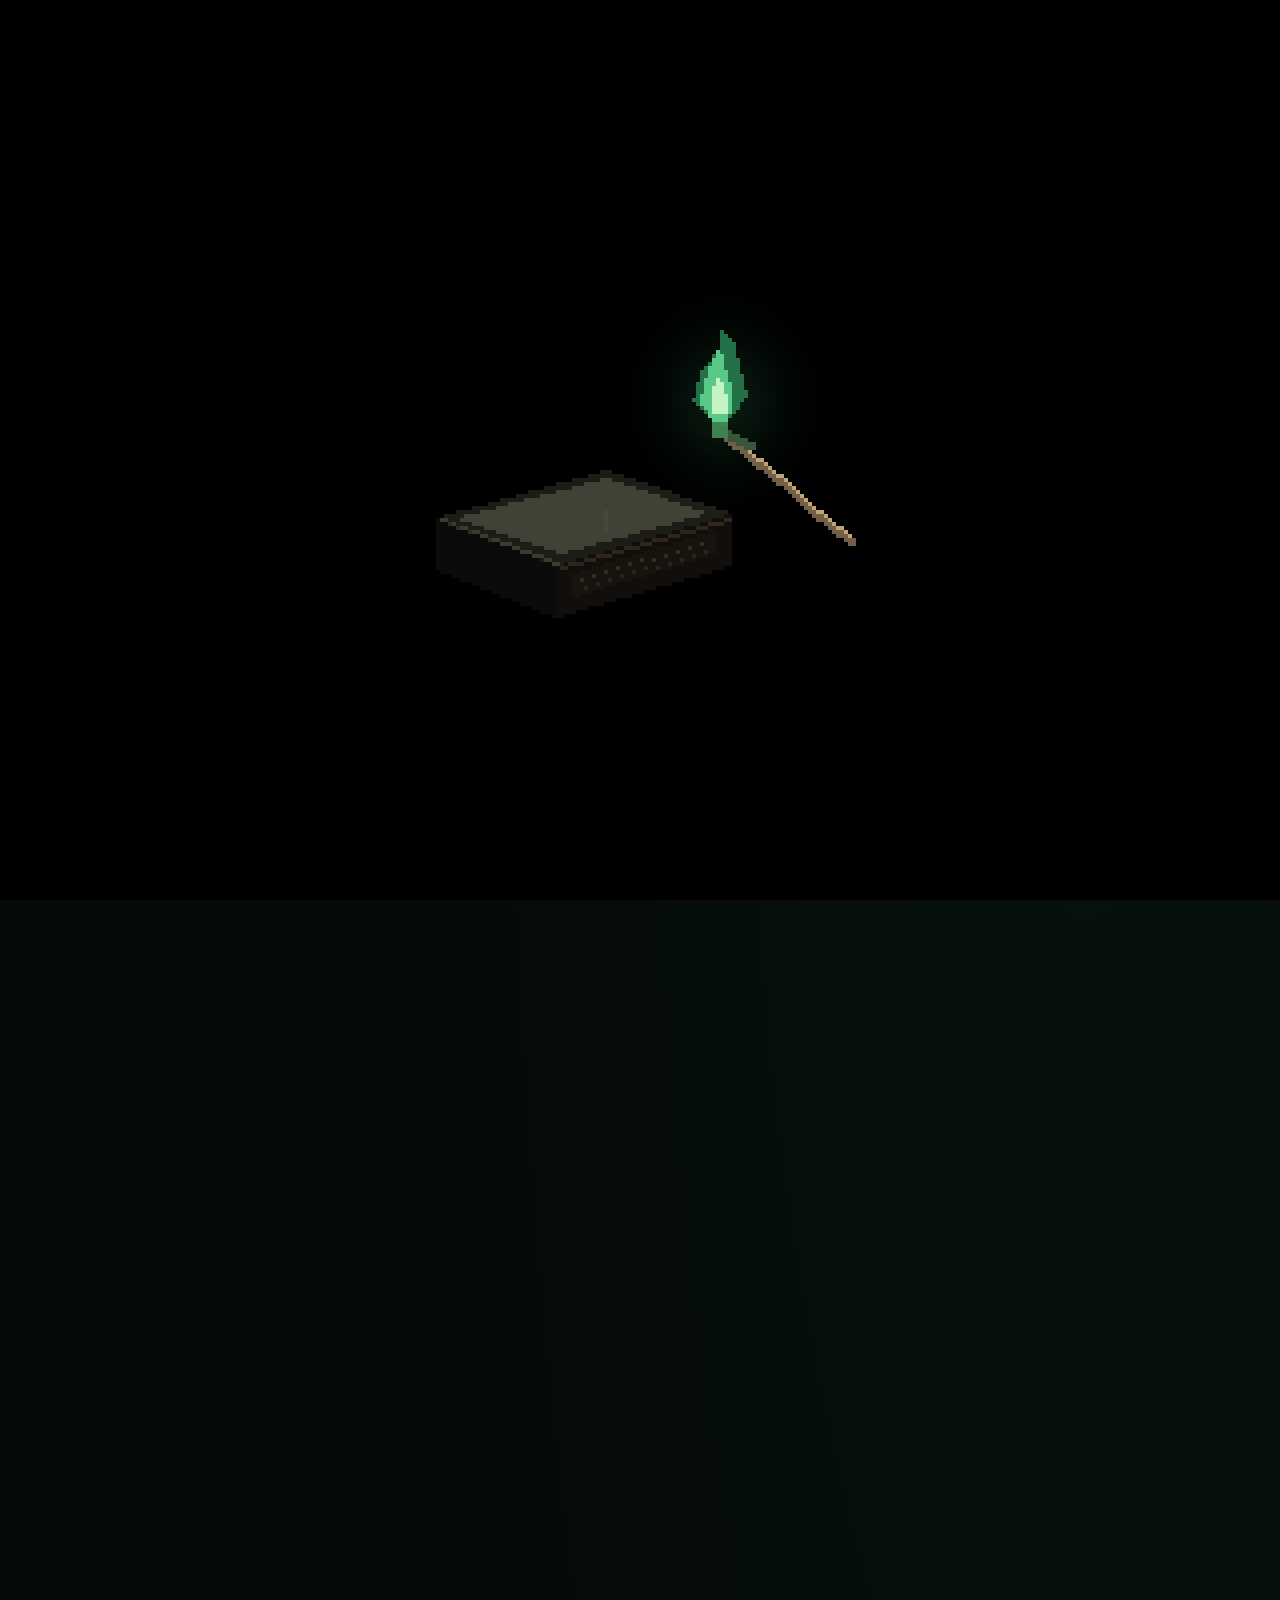
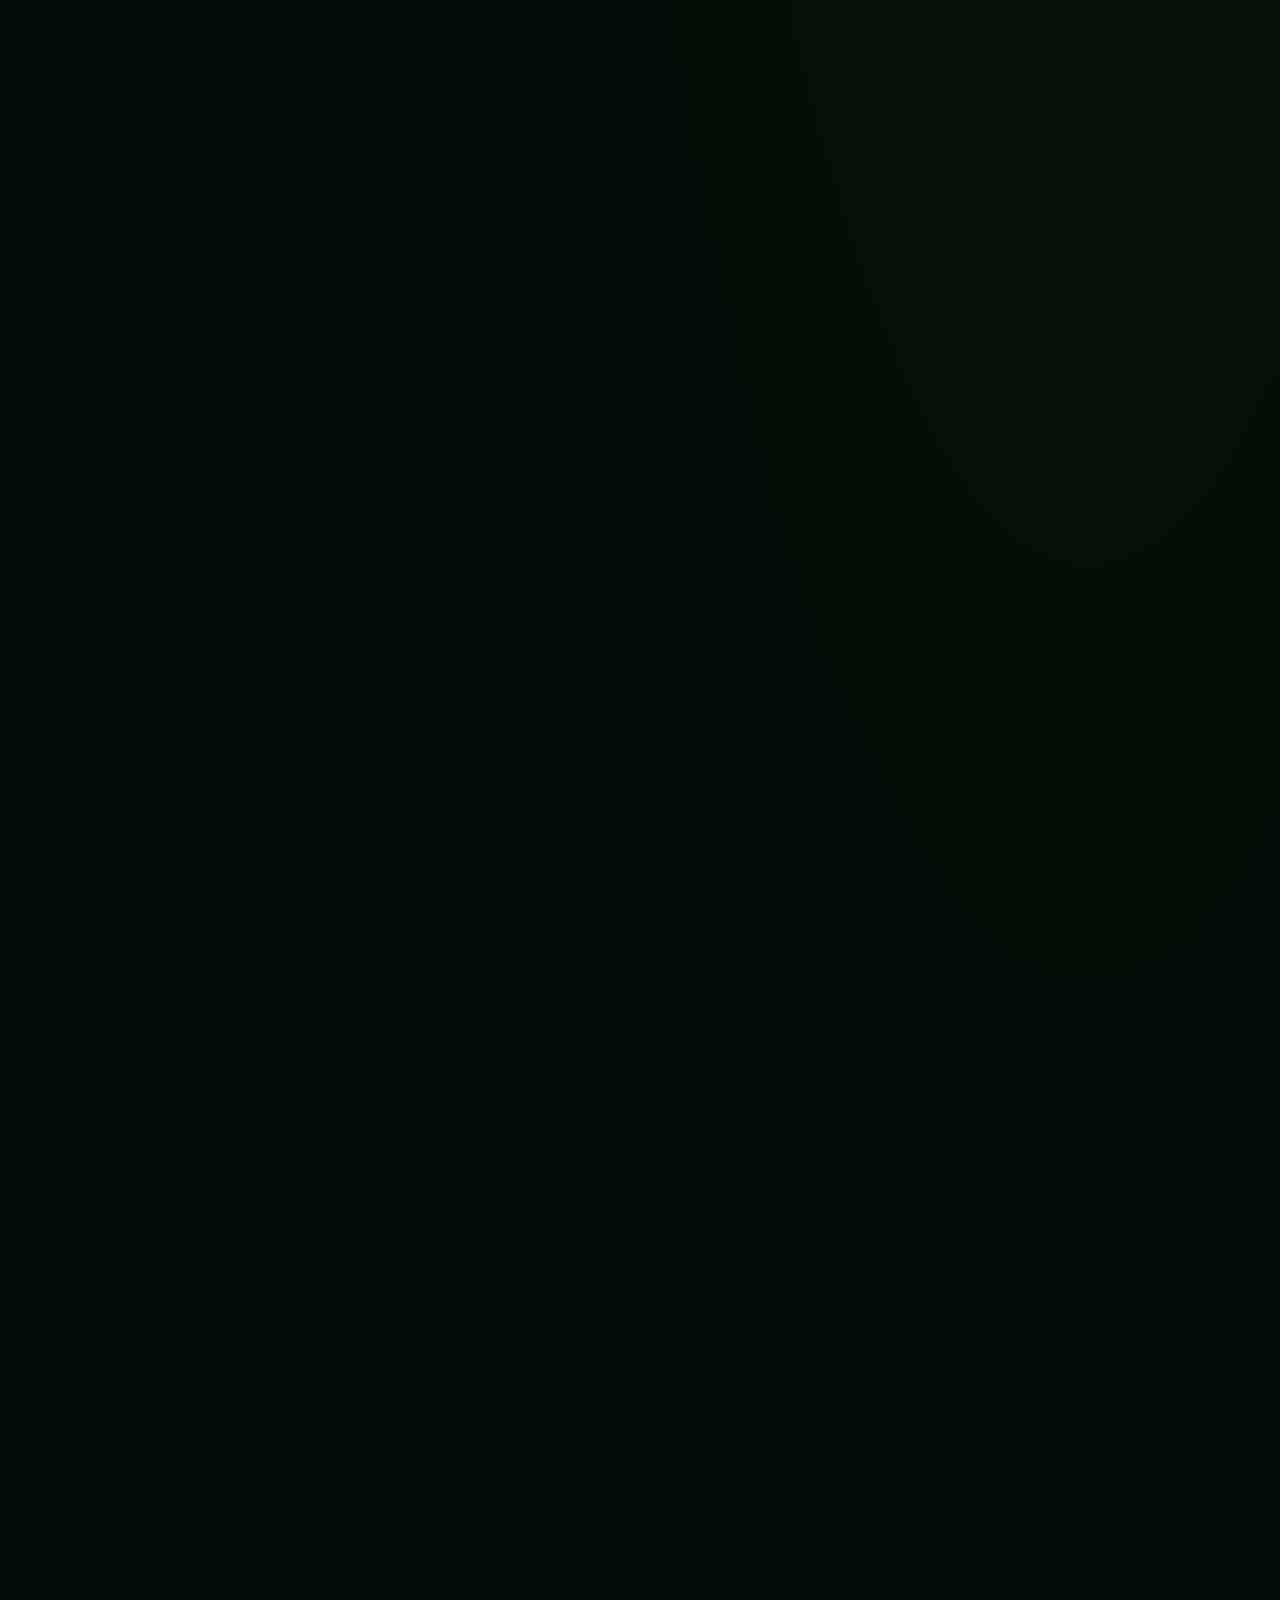
==== index.html @ cc3356f5 "Compose butterfly terminals with floral wreaths and laurel crowns" ====
<!doctype html>
<html lang="en">
  <head>
    <meta charset="UTF-8" />
    <meta name="viewport" content="width=device-width, initial-scale=1.0" />
    <meta name="theme-color" content="#050b08" />
    <meta
      name="description"
      content="Nox Zeng — Computer Science master's student at Georgia Tech, specializing in Machine Learning. LLM agents, reinforcement learning, and AI research tools."
    />
    <title>Nox Zeng — Personal Website</title>
    <link rel="icon" type="image/svg+xml" href="assets/butterfly.svg" />
    <link rel="apple-touch-icon" href="assets/favicon.png" />
    <link rel="stylesheet" href="style.css?v=920d3c6b3c1a" />
    <link rel="stylesheet" href="habitat.css?v=14898856b02f" />
    <link rel="stylesheet" href="scroll.css?v=ac0d58e6155d" />
    <link rel="stylesheet" href="project-gallery.css?v=baf8307e848e" />
    <script src="js/intro.js?v=c462114d2ba2"></script>
    <script src="js/garden.js?v=17ed3e4761bd" defer></script>
    <script src="js/site.js?v=141482794531" defer></script>
    <script src="js/projects.js?v=765ea501371c" defer></script>
    <script src="js/scroll.js?v=241d99b44335" defer></script>
    <script src="js/details.js?v=65fa73a0b4b8" defer></script>
    <script src="js/cursor.js?v=2e1205889b01" defer></script>
    <script src="js/selection.js?v=388bb3a83b85" defer></script>
    <script src="js/analytics.js?v=12a7a344e04c" defer data-production-only></script>
  </head>
  <body id="top">
    <div class="match-intro" id="match-intro" aria-hidden="true">
      <canvas id="match-canvas" width="180" height="180"></canvas>
    </div>
    <a class="skip-link" href="#main">Skip to content</a>
    <header class="site-header">
      <a class="wordmark" href="#home" aria-label="Nox Zeng, home"
        ><img src="assets/butterfly.svg" width="32" height="26" alt="" /><span
          >nox<span class="wordmark-dot">.sys</span></span
        ></a
      >
      <nav aria-label="Main navigation">
        <a href="#about"><span class="nav-index">01</span> About</a>
        <a href="#projects"><span class="nav-index">02</span> Projects</a>
        <a href="#contact"><span class="nav-index">03</span> Contact ↗</a>
        <a href="#offscreen"><span class="nav-index">04</span> Interests</a>
      </nav>
      <span class="header-note"
        ><span class="status-light"></span> CODE / ART / CURIOSITY</span
      >
    </header>
    <main id="main">
      <section class="hero section-wrap" id="home" aria-labelledby="hero-title">
        <div class="hero-copy">
          <p class="eyebrow">
            <span class="prompt" aria-hidden="true">&gt;</span> NOX_ZENG /
            PERSONAL WEBSITE
          </p>
          <h1 id="hero-title" data-kind="greeting" aria-label="Hi, I’m Nox.">
            <span id="typed-headline" aria-hidden="true"
              ><span class="headline-first-word">Hi,</span
              ><span class="headline-rest"> I’m Nox.</span></span
            ><span class="headline-cursor" aria-hidden="true">_</span>
          </h1>
          <p class="hero-intro">
            Computer Science <span class="at-sign">@</span> Georgia Tech<br /><span
              class="hero-thread"
              >M.S. · Machine Learning</span
            >
          </p>
          <div class="hero-actions">
            <a class="button" href="#projects"
              >View projects <span aria-hidden="true">↗</span></a
            ><a class="text-link" href="#about"
              >About me <span aria-hidden="true">↓</span></a
            >
          </div>
        </div>
        <figure class="garden" aria-label="Pixel butterfly specimen windows with floral wreaths and laurel crowns">
          <div class="garden-stage" role="group" aria-label="Overlapping butterfly specimen terminals">
            <article class="specimen-window specimen-window--swallowtail" data-forms="swallowtail">
              <button class="specimen-titlebar" type="button" aria-label="Bring swallowtail window to front; drag to move">
                <span class="specimen-signal" aria-hidden="true">!</span><span class="specimen-title">swallowtail.exe</span><span class="specimen-chrome" aria-hidden="true">− □</span>
              </button>
              <div class="specimen-body"><canvas width="210" height="250" role="img" aria-label="An animated pixel swallowtail butterfly">Pixel swallowtail.</canvas><p class="specimen-label" aria-hidden="true">SWALLOWTAIL</p></div>
            </article>
            <article class="specimen-window specimen-window--blue" data-forms="morpho glasswing">
              <button class="specimen-titlebar" type="button" aria-label="Bring blue morpho and glasswing window to front; drag to move">
                <span class="specimen-signal" aria-hidden="true">!</span><span class="specimen-title">wing_buffer.log</span><span class="specimen-chrome" aria-hidden="true">− □</span>
              </button>
              <div class="specimen-body"><canvas width="420" height="175" role="img" aria-label="Animated pixel blue morpho and glasswing butterflies">Pixel blue morpho and glasswing.</canvas><p class="specimen-label" aria-hidden="true">MORPHO · GLASSWING</p></div>
            </article>
            <article class="specimen-window specimen-window--luna" data-forms="luna">
              <button class="specimen-titlebar" type="button" aria-label="Bring luna moth window to front; drag to move">
                <span class="specimen-signal" aria-hidden="true">!</span><span class="specimen-title">luna.exe</span><span class="specimen-chrome" aria-hidden="true">− □</span>
              </button>
              <div class="specimen-body"><canvas width="360" height="330" role="img" aria-label="An animated pixel luna moth">Pixel luna moth.</canvas><p class="specimen-label" aria-hidden="true">LUNA MOTH</p></div>
            </article>
            <article class="specimen-window specimen-window--amber" data-forms="atlas monarch">
              <button class="specimen-titlebar" type="button" aria-label="Bring atlas moth and monarch window to front; drag to move">
                <span class="specimen-signal" aria-hidden="true">!</span><span class="specimen-title">specimens_04</span><span class="specimen-chrome" aria-hidden="true">− □</span>
              </button>
              <div class="specimen-body"><canvas width="340" height="180" role="img" aria-label="Animated pixel atlas moth and monarch">Pixel atlas moth and monarch.</canvas><p class="specimen-label" aria-hidden="true">ATLAS · MONARCH</p></div>
            </article>
            <article class="specimen-window specimen-window--ink" data-forms="peacock emperor">
              <button class="specimen-titlebar" type="button" aria-label="Bring peacock and purple emperor window to front; drag to move">
                <span class="specimen-signal" aria-hidden="true">!</span><span class="specimen-title">colour_study</span><span class="specimen-chrome" aria-hidden="true">− □</span>
              </button>
              <div class="specimen-body"><canvas width="260" height="185" role="img" aria-label="Animated pixel peacock and purple emperor butterflies">Pixel peacock and purple emperor.</canvas><p class="specimen-label" aria-hidden="true">PEACOCK · EMPEROR</p></div>
            </article>
            <article class="specimen-window specimen-window--comet" data-forms="comet">
              <button class="specimen-titlebar" type="button" aria-label="Bring comet moth window to front; drag to move">
                <span class="specimen-signal" aria-hidden="true">!</span><span class="specimen-title">comet.exe</span><span class="specimen-chrome" aria-hidden="true">− □</span>
              </button>
              <div class="specimen-body"><canvas width="140" height="200" role="img" aria-label="An animated pixel comet moth">Pixel comet moth.</canvas><p class="specimen-label" aria-hidden="true">COMET MOTH</p></div>
            </article>
          </div>
        </figure>
        <a class="scroll-cue" href="#about"
          ><span aria-hidden="true">↓</span> SCROLL TO EXPLORE</a
        >
      </section>
      <section
        class="about section-wrap"
        id="about"
        aria-labelledby="about-title"
      >
        <div class="section-marker">
          <span>01 / INTRO</span><span aria-hidden="true">↘</span>
        </div>
        <div class="about-main">
          <h2 id="about-title">About Me</h2>
          <p class="about-copy">
            I’m Nox, a <strong>Computer Science master’s student</strong> at
            <a
              href="https://www.gatech.edu/"
              target="_blank"
              rel="noopener noreferrer"
              >Georgia Tech</a
            >, where I also earned my <strong>B.S.</strong> I focus on machine
            learning and am currently researching RSI. I also have a
            <strong>first-author paper under review at
            <a
              href="https://naacl.org/"
              target="_blank"
              rel="noopener noreferrer"
              >NAACL</a
            ></strong>. My work with LLM agents and reinforcement learning
            includes an AI internship at ZTE, where I built distributed training
            pipelines for multi-turn agents. I’m currently in team matching for
            Google’s 2027 SWE internship. Outside of CS, I enjoy reading,
            Polaroid and film photography, drawing and painting, and visiting
            historic sites, especially ancient tombs.
          </p>
        </div>
      </section>
      <section
        class="work section-wrap"
        id="projects"
        aria-labelledby="work-title"
      >
        <div class="section-heading">
          <div>
            <p class="eyebrow">02 / SELECTED PROJECTS</p>
            <h2 id="work-title">Projects</h2>
          </div>
          <a
            class="text-link"
            href="https://github.com/noxYJZeng"
            target="_blank"
            rel="noopener noreferrer"
            >More on GitHub <span aria-hidden="true">↗</span></a
          >
        </div>
        <div class="project-index">
          <div class="project-directory">
            <section class="project-group" aria-labelledby="projects-ml-title">
              <h3 class="project-group-title" id="projects-ml-title">ML &amp; AI</h3>
              <ol class="project-list" start="1">
                <li>
                  <article class="project-note" data-project="claim2code" aria-labelledby="project-claim2code-title">
                    <span class="project-number" aria-hidden="true">01</span>
                    <div class="project-note-copy">
                      <div class="project-note-heading">
                        <img class="project-thumb" src="assets/claim2code.jpg" alt=""
                          width="1440" height="756" loading="lazy" />
                        <h4 id="project-claim2code-title"><a class="project-link"
                          href="https://github.com/noxYJZeng/claim2code" target="_blank" rel="noopener noreferrer"
                          ><span class="project-link-tail">Claim2Code <span class="project-link-arrow" aria-hidden="true">↗</span></span></a></h4>
                        <span class="project-status">Completed</span>
                      </div>
                      <p>Check whether a paper’s claims match its code. Upload an ML paper and link its GitHub repo to get verdicts backed by paper passages and code lines, mismatch explanations, and optional reference tests.</p>
                      <span class="project-stack">PYTHON · FASTAPI · REACT · PGVECTOR</span>
                    <a class="project-example"
                      href="https://github.com/noxYJZeng/claim2code/blob/main/docs/screenshots/verification.jpg"
                      target="_blank" rel="noopener noreferrer"
                      >Verification example <span aria-hidden="true">↗</span></a>
                    </div>
                  </article>
                </li>
                <li>
                  <article class="project-note" data-project="fluid" aria-labelledby="project-fluid-title">
                    <span class="project-number" aria-hidden="true">02</span>
                    <div class="project-note-copy">
                      <div class="project-note-heading">
                        <img class="project-thumb" src="assets/lbm.png" alt=""
                          width="800" height="500" loading="lazy" />
                        <h4 id="project-fluid-title"><a class="project-link"
                          href="https://github.com/noxYJZeng/lbm-generating-obstacles-randomly" target="_blank" rel="noopener noreferrer"
                          >LBM Fluid <span class="project-link-tail">Simulation <span class="project-link-arrow" aria-hidden="true">↗</span></span></a></h4>
                      </div>
                      <p>A 2D fluid solver with randomized obstacles, built to produce varied simulation data for machine learning.</p>
                      <span class="project-stack">PYTHON · LBM · MACHINE LEARNING</span>
                    </div>
                  </article>
                </li>
              </ol>
            </section>
            <section class="project-group" aria-labelledby="projects-swe-title">
              <h3 class="project-group-title" id="projects-swe-title">SWE</h3>
              <ol class="project-list" start="3">
                <li>
                  <article class="project-note" data-project="nasa" aria-labelledby="project-nasa-title">
                    <span class="project-number" aria-hidden="true">03</span>
                    <div class="project-note-copy">
                      <div class="project-note-heading">
                        <img class="project-thumb" src="assets/nasa.png" alt=""
                          width="800" height="500" loading="lazy" />
                        <h4 id="project-nasa-title"><a class="project-link"
                          href="https://nasa-explorer-z.netlify.app/apod" target="_blank" rel="noopener noreferrer"
                          >NASA <span class="project-link-tail">Explorer <span class="project-link-arrow" aria-hidden="true">↗</span></span></a></h4>
                      </div>
                      <p>A NASA API dashboard with real-time ISS tracking, 2D/3D maps, asteroid statistics, and an astronomy picture of the day.</p>
                      <span class="project-stack">VUE · TYPESCRIPT · CESIUMJS · NASA APIs</span>
                    </div>
                  </article>
                </li>
                <li>
                  <article class="project-note" data-project="health" aria-labelledby="project-health-title">
                    <span class="project-number" aria-hidden="true">04</span>
                    <div class="project-note-copy">
                      <div class="project-note-heading">
                        <img class="project-thumb" src="assets/healthtracker.png" alt=""
                          width="800" height="500" loading="lazy" />
                        <h4 id="project-health-title"><a class="project-link"
                          href="https://noxyjzeng.github.io/HealthTracker/" target="_blank" rel="noopener noreferrer"
                          ><span class="project-link-tail">HealthTracker <span class="project-link-arrow" aria-hidden="true">↗</span></span></a></h4>
                      </div>
                      <p>Log calories, track workouts, and join community challenges with role-based features and a clear view of your progress.</p>
                      <span class="project-stack">MOBILE · MVVM · COMMUNITY</span>
                    </div>
                  </article>
                </li>
                <li>
                  <article class="project-note" data-project="fashion" aria-labelledby="project-fashion-title">
                    <span class="project-number" aria-hidden="true">05</span>
                    <div class="project-note-copy">
                      <div class="project-note-heading">
                        <img class="project-thumb" src="assets/atlsfw.png" alt=""
                          width="800" height="500" loading="lazy" />
                        <h4 id="project-fashion-title"><a class="project-link"
                          href="https://noxyjzeng.github.io/ATLSFW_App_Enhancement/" target="_blank" rel="noopener noreferrer"
                          ><span class="project-link-tail">ATLSFW <span class="project-link-arrow" aria-hidden="true">↗</span></span></a></h4>
                      </div>
                      <p>Connecting people with sustainable fashion, local makers, and the stories behind what we wear.</p>
                      <span class="project-stack">MOBILE · SUSTAINABILITY · ROLE-BASED UX</span>
                    </div>
                  </article>
                </li>
              </ol>
            </section>
            <section class="project-group" aria-labelledby="projects-systems-title">
              <h3 class="project-group-title" id="projects-systems-title">C &amp; Systems</h3>
              <ol class="project-list" start="6">
                <li>
                  <article class="project-note" data-project="pacman" aria-labelledby="project-pacman-title">
                    <span class="project-number" aria-hidden="true">06</span>
                    <div class="project-note-copy">
                      <div class="project-note-heading">
                        <img class="project-thumb" src="assets/gba-pixel.svg" alt=""
                          width="320" height="210" loading="lazy" />
                        <h4 id="project-pacman-title"><a class="project-link"
                          href="https://github.com/noxYJZeng/gba-pacman" target="_blank" rel="noopener noreferrer"
                          >Pacman <span class="project-link-tail">GBA <span class="project-link-arrow" aria-hidden="true">↗</span></span></a></h4>
                      </div>
                      <p>Built from scratch for the Game Boy Advance.</p>
                      <span class="project-stack">C · DMA · SPRITES</span>
                    </div>
                  </article>
                </li>
              </ol>
            </section>
          </div>
          <div class="project-stage" aria-hidden="true">
            <div class="project-stage-inner">
              <div class="project-stage-visuals">
                <figure class="project-visual" data-preview="claim2code">
                  <img src="assets/claim2code.jpg" width="1440" height="756" alt="" decoding="async" />
                  <figcaption>Claim2Code</figcaption>
                </figure>
                <figure class="project-visual" data-preview="fluid" hidden>
                  <img src="assets/lbm.png" width="800" height="500" alt="" decoding="async" />
                  <figcaption>LBM Fluid Simulation</figcaption>
                </figure>
                <figure class="project-visual" data-preview="nasa" hidden>
                  <img src="assets/nasa.png" width="800" height="500" alt="" decoding="async" />
                  <figcaption>NASA Explorer</figcaption>
                </figure>
                <figure class="project-visual" data-preview="health" hidden>
                  <img src="assets/healthtracker.png" width="800" height="500" alt="" decoding="async" />
                  <figcaption>HealthTracker</figcaption>
                </figure>
                <figure class="project-visual" data-preview="fashion" hidden>
                  <img src="assets/atlsfw.png" width="800" height="500" alt="" decoding="async" />
                  <figcaption>ATLSFW</figcaption>
                </figure>
                <figure class="project-visual" data-preview="pacman" hidden>
                  <img src="assets/gba-pixel.svg" width="320" height="210" alt="" decoding="async" />
                  <figcaption>Pacman GBA</figcaption>
                </figure>
              </div>
            </div>
          </div>
        </div>
      </section>
      <section
        class="contact section-wrap"
        id="contact"
        aria-labelledby="contact-title"
      >
        <div class="contact-stack">
          <div class="paper-layer paper-layer-back" aria-hidden="true"></div>
          <div class="paper-layer paper-layer-middle" aria-hidden="true"></div>
          <div class="contact-paper">
            <div class="contact-top">
              <span>03 / FIND ME</span>
              <img src="assets/butterfly.svg" width="34" height="28" alt="" />
            </div>
            <h2 id="contact-title">Contact</h2>
            <p>For work, projects, or a quick hello.</p>
            <a class="contact-email" href="mailto:xzeng0501@gmail.com"
              >xzeng0501@gmail.com <span aria-hidden="true">↗</span></a
            >
            <div class="contact-links">
              <a
                href="https://github.com/noxYJZeng"
                target="_blank"
                rel="noopener noreferrer"
                aria-label="GitHub"
                title="GitHub"
              >
                <svg
                  viewBox="0 0 16 16"
                  fill="currentColor"
                  aria-hidden="true"
                  focusable="false"
                >
                  <path
                    d="M8 0C3.58 0 0 3.58 0 8c0 3.54 2.29 6.53 5.47 7.59.4.07.55-.17.55-.38 0-.19-.01-.82-.01-1.49-2.01.37-2.53-.49-2.69-.94-.09-.23-.48-.94-.82-1.13-.28-.15-.68-.52-.01-.53.63-.01 1.08.58 1.23.82.72 1.21 1.87.87 2.33.66.07-.52.28-.87.51-1.07-1.78-.2-3.64-.89-3.64-3.95 0-.87.31-1.59.82-2.15-.08-.2-.36-1.02.08-2.12 0 0 .67-.21 2.2.82.64-.18 1.32-.27 2-.27s1.36.09 2 .27c1.53-1.04 2.2-.82 2.2-.82.44 1.1.16 1.92.08 2.12.51.56.82 1.27.82 2.15 0 3.07-1.87 3.75-3.65 3.95.29.25.54.73.54 1.48 0 1.07-.01 1.93-.01 2.2 0 .21.15.46.55.38A8.01 8.01 0 0 0 16 8c0-4.42-3.58-8-8-8"
                  />
                </svg>
              </a>
              <a
                href="https://www.linkedin.com/in/nox-zeng-2a6161294/"
                target="_blank"
                rel="noopener noreferrer"
                aria-label="LinkedIn"
                title="LinkedIn"
              >
                <svg
                  viewBox="0 0 16 16"
                  fill="currentColor"
                  aria-hidden="true"
                  focusable="false"
                >
                  <path
                    d="M0 1.146C0 .513.526 0 1.175 0h13.65C15.474 0 16 .513 16 1.146v13.708c0 .633-.526 1.146-1.175 1.146H1.175C.526 16 0 15.487 0 14.854zm4.943 12.248V6.169H2.542v7.225zm-1.2-8.212c.837 0 1.358-.554 1.358-1.248-.015-.709-.52-1.248-1.342-1.248S2.4 3.226 2.4 3.934c0 .694.521 1.248 1.327 1.248zm4.908 8.212V9.359c0-.216.016-.432.08-.586.173-.431.568-.878 1.232-.878.869 0 1.216.662 1.216 1.634v3.865h2.401V9.25c0-2.22-1.184-3.252-2.764-3.252-1.274 0-1.845.7-2.165 1.193v.025h-.016l.016-.025V6.169h-2.4c.03.678 0 7.225 0 7.225z"
                  />
                </svg>
              </a>
            </div>
          </div>
          <img
            class="contact-pen"
            src="assets/fountain-pen.svg"
            width="120"
            height="48"
            alt=""
            aria-hidden="true"
            draggable="false"
          />
        </div>
      </section>

      <section
        class="offscreen section-wrap"
        id="offscreen"
        aria-labelledby="offscreen-title"
      >
        <div class="section-heading">
          <div>
            <p class="eyebrow">04 / KNOW MORE ABOUT ME</p>
            <h2 id="offscreen-title">Interests</h2>
          </div>
        </div>
        <div class="interest-list">
          <article
            class="interest-row interest-row--reading"
            aria-labelledby="interest-reading"
          >
            <div class="interest-copy">
              <span class="interest-index">01</span>
              <h3 id="interest-reading">Reading</h3>
              <p>
                I read a bit of everything, but history books are my favorite.
              </p>
              <p>
                Lately I’ve been puzzling over Nabokov’s <em>Pale Fire</em>.
              </p>
            </div>
            <div class="interest-visual">
              <div class="interest-art">
                <canvas
                  width="240"
                  height="156"
                  data-pixels="reading"
                  role="img"
                  aria-label="A pixel book with a page that lifts, turns around the binding, and settles on the other side."
                  >An open book in pixels.</canvas
                >
              </div>
            </div>
          </article>
          <article
            class="interest-row interest-row--camera"
            aria-labelledby="interest-camera"
          >
            <div class="interest-copy">
              <span class="interest-index">02</span>
              <h3 id="interest-camera">Polaroid &amp; Film</h3>
              <p>
                I love Polaroid and film photography for the surprises,
                including the occasional “oh no.”
              </p>
              <p>
                While I’m waiting for a photo to develop, I never quite know
                what I’m going to get. I like that uncertainty and the excuse to
                experiment.
              </p>
              <a class="interest-gallery-link" href="polaroids.html"
                >View my Polaroids <span aria-hidden="true">↗</span></a
              >
            </div>
            <div class="interest-visual">
              <div class="interest-art">
                <canvas
                  width="240"
                  height="156"
                  data-pixels="camera"
                  role="img"
                  aria-label="Front view of a pixel Polaroid SX-70 folding camera. Its shutter closes, a photograph emerges from the centered slot, and its image gradually develops beside a roll of film."
                  >A Polaroid SX-70 folding camera and a roll of film in
                  pixels.</canvas
                >
              </div>
            </div>
          </article>
          <article
            class="interest-row interest-row--painting"
            aria-labelledby="interest-painting"
          >
            <div class="interest-copy">
              <span class="interest-index">03</span>
              <h3 id="interest-painting">Drawing &amp; Painting</h3>
              <p>
                With watercolor, I love seeing how water and pigment spread and
                blend on cotton paper. Changing the amount of water or the mix
                of colors can lead to very different results.
              </p>
              <p>I also enjoy drawing and painting with other materials.</p>
            </div>
            <div class="interest-visual interest-visual--painting">
              <div class="interest-art" aria-hidden="true"></div>
              <canvas
                width="360"
                height="260"
                data-pixels="painting"
                role="img"
                aria-label="A pixel watercolor brush dips into a small paint pan, then paints a butterfly with translucent washes and soft bleeding edges directly on the paper. Its handle extends beyond the page."
                >A butterfly being painted in watercolors, with a large brush
                extending past the paper.</canvas
              >
            </div>
          </article>
          <article
            class="interest-row interest-row--ruins"
            aria-labelledby="interest-ruins"
          >
            <div class="interest-copy">
              <span class="interest-index">04</span>
              <h3 id="interest-ruins">Historic Sites</h3>
              <p>
                I like visiting historic sites of all kinds, especially ancient
                tombs. There’s a lot to learn from the architecture, carvings,
                and inscriptions.
              </p>
              <p>
                I have a lot of respect for the people resting there, so I try
                to be a good guest and leave everything as I found it.
              </p>
            </div>
            <div class="interest-visual">
              <div class="interest-art">
                <canvas
                  width="240"
                  height="156"
                  data-pixels="ruins"
                  role="img"
                  aria-label="Pixel animation of a mossy ancient tomb entrance with a small flickering lantern."
                  >A historic tomb entrance and a small lantern in
                  pixels.</canvas
                >
              </div>
            </div>
          </article>
        </div>
      </section>
      <section
        class="visitor-note section-wrap"
        aria-label="A dedication to the visitor"
      >
        <div class="dedication">
          <p>to you,<br /><span>who found your way here.</span></p>
          <span class="dedication-signoff"
            >Thanks for stopping by.<span aria-hidden="true"> _</span></span
          >
        </div>
        <figure class="waxwing-scene">
          <canvas
            width="1180"
            height="360"
            data-pixels="waxwing"
            role="img"
            aria-label="A large pixel waxwing moving freely among leafy branches, flowers, berries, and fireflies on the page. It looks around, preens, stretches its wings, hops, and pecks at berries."
            >A waxwing among flowering branches, drawn in pixels directly on the
            page.</canvas
          >
        </figure>
      </section>
    </main>
    <footer class="site-footer section-wrap">
      <a class="footer-wordmark" href="#home">nox.</a
      ><span>PERSONAL WEBSITE</span
      ><span>© <span id="year">2026</span> Nox Zeng</span
      ><a href="#top" class="back-top">BACK TO TOP ↑</a>
    </footer>
  </body>
</html>
---- style.css ----
:root {
  color-scheme: dark;
  --bg: #050b08;
  --surface: #08150e;
  --ink: #dce9df;
  --muted: #98afa0;
  --green: #68ffac;
  --dim-green: #30b979;
  --line: #234534;
  --warm: #cda570;
  --mono: "SFMono-Regular", Consolas, "Liberation Mono", monospace;
  --sans: "Helvetica Neue", Helvetica, Arial, sans-serif;
}
* {
  box-sizing: border-box;
}
html {
  scroll-behavior: smooth;
  scroll-padding-top: 40px;
}
body {
  margin: 0;
  background:
    radial-gradient(ellipse at 85% 8%, #0c25174a, transparent 38%), var(--bg);
  color: var(--ink);
  font-family: var(--mono);
  font-size: 13px;
  line-height: 1.85;
  -webkit-font-smoothing: antialiased;
}
body::before {
  content: "";
  position: fixed;
  inset: 0;
  background-image:
    linear-gradient(#34513b0c 1px, transparent 1px),
    linear-gradient(90deg, #34513b0c 1px, transparent 1px);
  background-size: 48px 48px;
  pointer-events: none;
  z-index: -1;
}
.match-intro {
  display: none;
}
.intro-active {
  --intro-shade: 1;
  --intro-page: 0;
  --intro-exposure: 0.38;
  --intro-saturation: 0.8;
  --intro-flare: 0;
  --intro-scale: 0.985;
  --intro-rise: 12px;
}
html.intro-active:not(.intro-revealing) {
  overflow: hidden;
  background: #000;
}
.intro-active .match-intro {
  position: fixed;
  inset: 0;
  z-index: 100;
  display: grid;
  place-items: center;
  touch-action: none;
  overflow: hidden;
}
.intro-active .match-intro::before {
  content: "";
  position: absolute;
  inset: 0;
  background: #000;
  opacity: var(--intro-shade);
}
.intro-active .match-intro::after {
  content: "";
  position: absolute;
  inset: 0;
  z-index: 2;
  background: linear-gradient(155deg, #0a2013, #050b08 70%);
  opacity: var(--intro-flare);
}
.match-intro #match-canvas {
  position: relative;
  z-index: 1;
  display: block;
  width: min(720px, 100vw, 100vh);
  height: auto;
  image-rendering: pixelated;
}
.intro-active .site-header,
.intro-active main,
.intro-active .site-footer {
  opacity: 0;
  filter: brightness(var(--intro-exposure)) saturate(var(--intro-saturation));
}
.intro-revealing .match-intro {
  pointer-events: none;
}
.intro-revealing .site-header,
.intro-revealing main,
.intro-revealing .site-footer {
  opacity: var(--intro-page);
}
.intro-active .hero {
  transform: translateY(var(--intro-rise)) scale(var(--intro-scale));
  transform-origin: 50% 40%;
}
a {
  color: inherit;
  text-decoration: none;
}
button {
  font: inherit;
  cursor: pointer;
}
.lighter-cursor {
  position: fixed;
  top: 0;
  left: 0;
  z-index: 1000;
  width: 36px;
  height: 48px;
  pointer-events: none;
  user-select: none;
  image-rendering: pixelated;
}
.lighter-cursor[hidden] {
  display: none;
}
@media (any-hover: hover) and (any-pointer: fine) {
  body {
    cursor:
      url("assets/cursor-lighter.svg") 17 23,
      auto;
  }
  body
    :is(
      a[href],
      button,
      summary,
      [role="button"],
      [role="link"],
      select,
      input,
      label[for]
    ) {
    cursor:
      url("assets/cursor-lighter-lit.svg") 17 23,
      pointer;
  }
  body :is(:disabled, [aria-disabled="true"]) {
    cursor:
      url("assets/cursor-lighter.svg") 17 23,
      auto;
  }
  html.has-text-selection body,
  html.has-text-selection
    body
    :is(
      a[href],
      button,
      summary,
      [role="button"],
      [role="link"],
      select,
      input,
      label[for]
    ) {
    cursor:
      url("assets/cursor-lighter-green.svg") 17 23,
      auto;
  }
  html.lighter-cursor-active,
  html.lighter-cursor-active * {
    cursor: none !important;
  }
}
a,
button,
summary {
  -webkit-tap-highlight-color: transparent;
}
a:focus-visible,
button:focus-visible,
summary:focus-visible {
  outline: 2px solid var(--warm);
  outline-offset: 5px;
}
::selection {
  background: var(--green);
  color: var(--bg);
}
img {
  display: block;
  max-width: 100%;
}
h1,
h2,
h3,
p,
figure {
  margin: 0;
}
h1,
h2,
h3 {
  font-family: var(--mono);
}
h2 {
  font-size: clamp(28px, 3vw, 39px);
  font-weight: 600;
  letter-spacing: -1.8px;
  line-height: 1.25;
}
h2 span {
  color: var(--green);
}
p {
  color: var(--muted);
}
.section-wrap {
  width: min(1180px, calc(100% - 112px));
  margin-inline: auto;
}
.eyebrow {
  font: 10px/1.7 var(--mono);
  letter-spacing: 1.4px;
  color: var(--green);
}
.skip-link {
  position: fixed;
  top: 10px;
  left: 10px;
  z-index: 20;
  transform: translateY(-160%);
  opacity: 0;
  pointer-events: none;
  background: var(--green);
  color: var(--bg);
  padding: 10px 18px;
}
.skip-link:focus {
  transform: none;
  opacity: 1;
  pointer-events: auto;
}
.site-header {
  height: 88px;
  width: min(1320px, calc(100% - 96px));
  margin: auto;
  display: flex;
  align-items: center;
  border-bottom: 1px solid var(--line);
  gap: 70px;
}
.wordmark {
  display: flex;
  align-items: center;
  gap: 12px;
  font: 700 23px/1 var(--mono);
  letter-spacing: -1.5px;
}
.wordmark img {
  image-rendering: pixelated;
}
.wordmark-dot {
  font-weight: 400;
  font-size: 17px;
  color: var(--green);
  letter-spacing: -0.7px;
}
.site-header nav {
  display: flex;
  align-items: center;
  gap: 32px;
  font-size: 11px;
}
.site-header nav a {
  color: #a4b6ab;
  padding-block: 14px;
}
.nav-index {
  color: #3c8c60;
  margin-right: 5px;
  font-size: 9px;
}
.site-header nav a:hover,
.site-header nav a.active {
  color: var(--green);
}
.header-note {
  margin-left: auto;
  display: flex;
  align-items: center;
  gap: 9px;
  color: #8caa94;
  font-size: 8px;
  letter-spacing: 1px;
}
.status-light {
  display: inline-block;
  width: 5px;
  height: 5px;
  background: var(--green);
  box-shadow: 0 0 9px #68ffac70;
  flex-shrink: 0;
}
.hero {
  position: relative;
  display: grid;
  grid-template-columns: minmax(0, 1fr) minmax(0, 1fr);
  gap: 44px;
  align-items: center;
  padding-block: 70px 95px;
  min-height: 690px;
}
.hero-copy {
  padding-bottom: 12px;
}
.hero .eyebrow {
  margin-bottom: 24px;
  font-size: 9px;
  letter-spacing: 1.6px;
}
.prompt {
  color: var(--green);
  font-weight: bold;
  font-size: 15px;
  margin-right: 9px;
}
.hero-intro {
  font-size: 13px;
  line-height: 2;
  color: #bdd0c3;
}
.at-sign {
  color: var(--green);
}
.hero-thread {
  font-size: 12px;
  color: #79ad8e;
}
.hero-actions {
  display: flex;
  align-items: center;
  gap: 28px;
  margin-top: 27px;
}
.button {
  display: inline-flex;
  align-items: center;
  justify-content: space-between;
  gap: 28px;
  padding: 11px 18px;
  color: #c6f4d5;
  border: 1px solid #3c7753;
  background: linear-gradient(130deg, #163a26, #0b1d13);
  clip-path: polygon(
    0 0,
    calc(100% - 9px) 0,
    100% 9px,
    100% 100%,
    9px 100%,
    0 calc(100% - 9px)
  );
  font-size: 11px;
  line-height: 1.8;
  font-weight: 600;
}
.button:hover {
  color: var(--green);
  border-color: var(--green);
  background: #193b28;
}
.button:focus-visible {
  outline-offset: -4px;
}
.button span {
  font-size: 16px;
  line-height: 1;
}
.text-link {
  display: inline-flex;
  align-items: center;
  gap: 12px;
  font-size: 11px;
  line-height: 1.8;
  color: #a2b9a9;
}
.text-link:hover {
  color: var(--green);
}
.text-link > span {
  color: var(--green);
}
/* A graphite instrument casing around a reflective glass display. */
.garden {
  position: relative;
  align-self: center;
  min-width: 0;
  padding: 10px 12px 14px;
  border: 1px solid #4b5f52;
  border-radius: 16px 16px 22px 22px;
  background: linear-gradient(140deg, #29332d, #151f19 35%, #101711 85%);
  box-shadow:
    inset 0 1px 0 #a5b9a12b,
    inset 0 -4px 0 #080e0a,
    0 7px 0 #020603,
    0 20px 50px #00000055;
}
.garden::before {
  content: "";
  position: absolute;
  inset: 0;
  z-index: 3;
  border-radius: inherit;
  pointer-events: none;
  background:
    radial-gradient(
      circle at 7px 9px,
      #a0ad91 0 1px,
      #050b08 1.5px 2.5px,
      transparent 3px
    ),
    radial-gradient(
      circle at calc(100% - 7px) 9px,
      #a0ad91 0 1px,
      #050b08 1.5px 2.5px,
      transparent 3px
    ),
    radial-gradient(
      circle at 8px calc(100% - 9px),
      #7d8e75 0 1px,
      #050b08 1.5px 2.5px,
      transparent 3px
    ),
    radial-gradient(
      circle at calc(100% - 8px) calc(100% - 9px),
      #7d8e75 0 1px,
      #050b08 1.5px 2.5px,
      transparent 3px
    );
}
.garden::after {
  content: "";
  position: absolute;
  left: 30%;
  right: 30%;
  bottom: 5px;
  height: 3px;
  background: repeating-linear-gradient(
    90deg,
    #020804 0 3px,
    transparent 3px 7px
  );
  pointer-events: none;
}
.garden-topline {
  display: flex;
  align-items: center;
  gap: 12px;
  height: 32px;
  padding: 0 3px 8px;
  font-size: 9px;
  color: #bac6b8;
}
.window-dots {
  display: inline-flex;
  gap: 4px;
}
.window-dots i {
  display: block;
  width: 5px;
  height: 5px;
  background: #69ce8e;
  border-radius: 50%;
  box-shadow: 0 0 5px #69ce8e33;
}
.window-dots i:nth-child(2) {
  background: #43905d;
}
.window-dots i:nth-child(3) {
  background: #275639;
}
.render-state {
  display: inline-flex;
  gap: 6px;
  align-items: center;
  margin-left: auto;
  font-size: 7px;
  letter-spacing: 1px;
  color: var(--green);
}
.render-state .status-light {
  width: 3px;
  height: 3px;
}
.garden-stage {
  position: relative;
  background: #06130b;
  border: 1px solid #3a5343;
  border-radius: 4px;
  box-shadow:
    0 0 0 3px #050b08,
    inset 0 0 18px #000;
  aspect-ratio: 560/450;
  overflow: hidden;
}
.garden-stage::before {
  content: "";
  position: absolute;
  inset: 0;
  z-index: 1;
  pointer-events: none;
  background: linear-gradient(
    118deg,
    transparent 44%,
    #c5e5d50a 44.5%,
    #d4eae811 48%,
    transparent 48.5%,
    transparent 73%,
    #bedcd808 74%,
    transparent 88%
  );
}
.garden-stage::after {
  content: "";
  position: absolute;
  inset: 0;
  background: repeating-linear-gradient(
    transparent 0px,
    transparent 3px,
    #00000025 3px,
    #00000025 4px
  );
  pointer-events: none;
}
#pixel-garden {
  display: block;
  width: 100%;
  height: 100%;
  image-rendering: pixelated;
}
.garden-coordinate {
  position: absolute;
  z-index: 1;
  font-size: 7px;
  line-height: 1.5;
  letter-spacing: 1px;
  color: #5ba974;
  pointer-events: none;
}
.coordinate-top {
  left: 16px;
  top: 15px;
}
.coordinate-bottom {
  left: 16px;
  bottom: 16px;
}
figcaption {
  display: flex;
  justify-content: space-between;
  gap: 10px;
  padding: 11px 12px 8px;
  font-size: 7px;
  line-height: 1.5;
  letter-spacing: 0.4px;
  color: #7fa98b;
}
figcaption > span:last-child {
  color: var(--green);
}
.scroll-cue {
  position: absolute;
  bottom: 28px;
  left: 0;
  display: flex;
  align-items: center;
  gap: 13px;
  font-size: 8px;
  letter-spacing: 1.5px;
  color: #75a386;
}
.scroll-cue > span {
  font-size: 17px;
  color: var(--green);
}
.about {
  padding-block: 72px 78px;
  border-top: 1px solid var(--line);
  display: grid;
  grid-template-columns: 205px minmax(0, 1fr);
  gap: 35px;
}
.section-marker {
  display: flex;
  gap: 22px;
  align-items: baseline;
  color: var(--dim-green);
  font-size: 9px;
  letter-spacing: 1px;
  padding-top: 7px;
}
.section-marker > span:last-child {
  color: var(--green);
  font-size: 19px;
}
.about-main h2 {
  margin-bottom: 28px;
}
.about-copy {
  max-width: 78ch;
  font-size: 14px;
  line-height: 1.95;
}
.about-copy a {
  color: #c1d2c4;
  border-bottom: 1px solid #a3987655;
}
.about-copy strong {
  color: var(--ink);
  font-weight: 600;
}
.work {
  padding-block: 65px 70px;
  border-top: 1px solid var(--line);
}
.section-heading {
  display: flex;
  align-items: flex-end;
  justify-content: space-between;
  gap: 24px;
  margin-bottom: 33px;
}
.section-heading .eyebrow {
  margin-bottom: 14px;
}
.section-heading h2 {
  font-size: 34px;
}
.section-heading > .text-link {
  margin-bottom: 7px;
  white-space: nowrap;
}
/* Grouped research notes. Cotton paper appears beneath the current text. */
.work > .section-heading {
  margin-bottom: 40px;
}
.work > .section-heading h2 {
  font-size: clamp(32px, 3.3vw, 44px);
}
.project-index {
  min-width: 0;
}
.project-group + .project-group {
  margin-top: 34px;
}
.project-group-title {
  margin: 0 0 10px 38px;
  color: #bdcbbd;
  font: 500 17px/1.5 var(--mono);
  letter-spacing: -.3px;
}
.project-list {
  list-style: none;
  padding: 0;
  margin: 0;
}
.project-note {
  --note-ink: #d0ded3;
  --note-body: #9eb2a5;
  --note-meta: #8ca695;
  --note-link: #b5cbb8;
  display: grid;
  grid-template-columns: 24px minmax(0, 1fr);
  align-items: start;
  gap: 12px;
  min-width: 0;
  margin-bottom: 10px;
}
.project-number {
  padding-top: 36px;
  color: #7d9987;
  font: 10px/1.6 var(--mono);
}
.project-note-copy {
  position: relative;
  isolation: isolate;
  display: flow-root;
  min-width: 0;
  padding: 23px 25px 25px;
}
.project-note-copy::before {
  content: "";
  position: absolute;
  inset: -5px -8px;
  z-index: -1;
  background: url("assets/project-rag-paper.svg") center / 100% 100% no-repeat;
  filter: drop-shadow(0 7px 10px #00000032);
  pointer-events: none;
  opacity: 0;
  transform-origin: center;
}
.project-note[data-active="true"],
.project-index:not(.has-project-interaction) .project-note:is(:hover, :focus-within) {
  --note-ink: #213a2d;
  --note-body: #3b4c3e;
  --note-meta: #3b4f3e;
  --note-link: #2d503b;
}
.project-note[data-active="true"] .project-note-copy::before,
.project-index:not(.has-project-interaction) .project-note:is(:hover, :focus-within) .project-note-copy::before {
  opacity: 1;
  animation: project-paper-arrive .34s cubic-bezier(.2,.7,.3,1) both;
}
@keyframes project-paper-arrive {
  from { opacity: .93; transform: translate(-3px, 2px) scale(.99, .96); }
  to { opacity: 1; transform: none; }
}
.project-note-heading {
  display: grid;
  grid-template-columns: minmax(0, 1fr) 76px;
  align-items: start;
  column-gap: 12px;
}
.project-note h4 {
  grid-column: 1;
  grid-row: 1;
  min-width: 0;
  margin: 0;
  color: var(--note-ink);
  font: 500 22px/1.35 var(--mono);
  letter-spacing: -.7px;
}
.project-link {
  display: inline-block;
  min-height: 44px;
  padding-block: 6px;
  color: inherit;
}
.project-link-tail {
  white-space: nowrap;
}
.project-link-arrow {
  display: inline-block;
  margin-left: 5px;
  font-size: .82em;
}
.project-link:is(:hover, :focus-visible),
.project-example:is(:hover, :focus-visible) {
  text-decoration: underline;
  text-decoration-thickness: 1.5px;
  text-underline-offset: .24em;
}
.project-link:focus-visible,
.project-example:focus-visible {
  outline: none;
}
.project-status {
  grid-column: 1;
  grid-row: 2;
  margin: 0 0 5px;
  color: var(--note-meta);
  font: 10px/1.6 var(--mono);
}
.project-note-copy > p {
  margin: 7px 0 12px;
  color: var(--note-body);
  font: 14px/1.8 var(--sans);
}
.project-stack {
  display: block;
  color: var(--note-meta);
  font: 9px/1.9 var(--mono);
  letter-spacing: .15px;
}
.project-example {
  display: inline-flex;
  align-items: center;
  gap: 8px;
  min-height: 44px;
  margin-top: 4px;
  color: var(--note-link);
  font: 10px/1.6 var(--mono);
}
.project-thumb {
  display: block;
  grid-column: 2;
  grid-row: 1 / 3;
  width: 76px;
  height: 76px;
  margin: 0;
  object-fit: contain;
  filter: saturate(.7) brightness(.92);
}
.project-stage {
  display: none;
}
@media (min-width: 901px) {
  .project-index.is-preview-ready {
    display: grid;
    grid-template-columns: minmax(0, 1.15fr) minmax(0, .85fr);
    gap: clamp(40px, 5vw, 80px);
  }
  .is-preview-ready .project-thumb {
    display: none;
  }
  .is-preview-ready .project-note-heading {
    display: flex;
    align-items: baseline;
    flex-wrap: wrap;
    gap: 0 12px;
  }
  .is-preview-ready .project-stage {
    display: block;
    min-width: 0;
    padding-top: 22px;
  }
  .project-stage-inner {
    position: sticky;
    top: clamp(110px, 16vh, 170px);
  }
  .project-visual {
    display: grid;
    grid-template-rows: 350px auto;
    justify-items: center;
    align-items: center;
    gap: 24px;
    margin: 0;
  }
  .project-visual[hidden] {
    display: none;
  }
  .project-visual > img {
    display: block;
    width: min(100%, 340px);
    height: 340px;
    object-fit: contain;
    filter: saturate(.65) brightness(.9);
  }
  .project-visual[data-preview="claim2code"] > img {
    width: 100%;
    filter: sepia(.1) saturate(.8) brightness(.91);
  }
  .project-visual[data-preview="fluid"] > img {
    width: min(100%, 300px);
    height: 290px;
    object-fit: cover;
  }
  .project-visual[data-preview="health"] > img {
    width: min(100%, 260px);
    height: 260px;
  }
  .project-visual[data-preview="fashion"] > img {
    width: min(100%, 290px);
    height: 290px;
  }
  .project-visual > figcaption {
    display: block;
    padding: 0;
    border: 0;
    color: #9eb1a2;
    font: 11px/1.6 var(--mono);
    letter-spacing: 0;
  }
}
@media (max-width: 1000px) {
  .project-note h4 {
    font-size: 20px;
  }
  .project-note-copy {
    padding: 22px 21px;
  }
}
@media (max-width: 620px) {
  .work > .section-heading {
    flex-direction: row;
    align-items: flex-end;
    gap: 16px;
    margin-bottom: 28px;
  }
  .work > .section-heading > .text-link {
    font-size: 9px;
    margin-bottom: 5px;
  }
  .project-group + .project-group {
    margin-top: 27px;
  }
  .project-group-title {
    margin-left: 28px;
    font-size: 15px;
  }
  .project-note {
    grid-template-columns: 16px minmax(0, 1fr);
    gap: 10px;
    margin-bottom: 7px;
  }
  .project-note-copy {
    padding: 18px 18px 22px;
  }
  .project-note-copy::before {
    inset: -4px -7px;
  }
  .project-note h4 {
    font-size: 19px;
    letter-spacing: -.6px;
  }
  .project-number {
    padding-top: 32px;
    font-size: 9px;
  }
  .project-note-copy > p {
    font-size: 13px;
  }
  .project-stack {
    font-size: 9px;
    letter-spacing: 0;
  }
  .project-thumb {
    width: 56px;
    height: 60px;
  }
  .project-note-heading {
    grid-template-columns: minmax(0, 1fr) 56px;
    column-gap: 10px;
  }
}
@media (max-width: 380px) {
  .project-note h4 {
    font-size: 18px;
  }
  .project-note-copy {
    padding: 17px 15px 20px;
  }
  .project-thumb {
    width: 48px;
    height: 54px;
  }
  .project-note-heading {
    grid-template-columns: minmax(0, 1fr) 48px;
    column-gap: 8px;
  }
}
@media (prefers-reduced-motion: reduce) {
  .project-note-copy::before {
    animation: none !important;
    transform: none !important;
  }
}
/* Three different paper stocks, with one lace sheet and a resting fountain pen. */
.contact {
  padding: 90px 62px 132px;
}
.contact-stack {
  position: relative;
  isolation: isolate;
  max-width: 980px;
  margin: 0 auto;
}
.contact-paper {
  border: 24px solid transparent;
  border-image: url("assets/lace-border.svg") 24 / 24px / 0 round;
  background: url("assets/paper-grain.svg"), #f1ecdf;
  background-clip: padding-box;
  box-shadow: 0 20px 55px #00000035;
}
.paper-layer {
  position: absolute;
  inset: 8px 2px -2px;
  pointer-events: none;
  border: 1px solid #d5d9d2;
  border-radius: 1px;
  box-shadow:
    0 4px 5px #00000024,
    0 15px 26px #00000030;
}
.paper-layer-back {
  z-index: -2;
  transform: translate(-24px, 23px) rotate(-5deg);
  border: 0;
  background: none;
  box-shadow: none;
  filter: drop-shadow(0 3px 2px #00000045);
}
.paper-layer-back::before {
  content: "";
  position: absolute;
  inset: 0;
  background:
    url("assets/stationery-fibers.svg"),
    repeating-linear-gradient(0deg, #b2c4a91c 0 1px, transparent 1px 7px),
    linear-gradient(112deg, #71806c, #4e6356 58%, #65755d);
  box-shadow:
    inset 0 1px 1px #cdd4b787,
    inset 0 -2px 2px #233a2c70;
  clip-path: polygon(
    0.2% 0.6%,
    12% 0.1%,
    24% 0.5%,
    38% 0%,
    56% 0.5%,
    72% 0.1%,
    88% 0.6%,
    99.7% 0.1%,
    100% 18%,
    99.7% 36%,
    100% 57%,
    99.6% 78%,
    100% 99.5%,
    86% 99.8%,
    72% 99.5%,
    55% 100%,
    39% 99.6%,
    23% 100%,
    8% 99.5%,
    0.1% 99.8%,
    0.5% 77%,
    0% 52%,
    0.4% 31%
  );
}
.paper-layer-back::after {
  content: "";
  position: absolute;
  left: 22px;
  bottom: 17px;
  width: 29px;
  height: 24px;
  background: #c4cfad66;
  mask: url("assets/butterfly.svg") center / contain no-repeat;
  filter: drop-shadow(0 1px 0 #243b2c);
}
.paper-layer-middle {
  z-index: -1;
  transform: translate(24px, 26px) rotate(4deg);
  border-color: #c5b2b5;
  background:
    url("assets/stationery-fibers.svg"),
    linear-gradient(
      176deg,
      transparent 82%,
      #f3ddd036 82.2%,
      transparent 82.8%
    ),
    repeating-linear-gradient(
      to bottom,
      transparent 0 26px,
      #62525f29 26px 27px
    ),
    linear-gradient(120deg, #c5b5b8, #a698a7);
  clip-path: polygon(
    0 0,
    100% 0,
    100% calc(100% - 28px),
    calc(100% - 28px) 100%,
    0 100%
  );
  box-shadow:
    inset 0 1px 0 #f1ded0a3,
    inset 0 -1px 1px #68586875;
}
.paper-layer-middle::before {
  content: "";
  position: absolute;
  inset: 0 auto 0 38px;
  width: 1px;
  background: #77536340;
}
.paper-layer-middle::after {
  content: "";
  position: absolute;
  right: -1px;
  bottom: -1px;
  width: 28px;
  height: 28px;
  background: linear-gradient(135deg, #eddbce, #cbbbba 50%, #826c80 100%);
  clip-path: polygon(0 0, 100% 0, 0 100%);
  box-shadow: -1px -1px 1px #6d5b6b45;
}
.contact-pen {
  position: absolute;
  z-index: 2;
  right: -32px;
  bottom: -46px;
  width: clamp(230px, 28vw, 345px);
  height: auto;
  image-rendering: pixelated;
  filter: drop-shadow(2px 3px 0 #00000035);
  pointer-events: none;
  user-select: none;
}
.contact-paper {
  position: relative;
  padding: 22px 42px 43px;
  text-align: center;
  color: #303a32;
  color-scheme: light;
}
.contact-top {
  display: flex;
  justify-content: space-between;
  align-items: center;
  color: #6a6c5c;
  font: 9px/1.7 var(--mono);
  letter-spacing: 1.5px;
  margin-bottom: 14px;
}
.contact-top img {
  filter: grayscale(1) brightness(0.48) sepia(0.3);
  opacity: 0.7;
  image-rendering: pixelated;
}
.contact h2 {
  font:
    400 clamp(40px, 4.5vw, 57px) / 1.2 Georgia,
    "Times New Roman",
    serif;
  letter-spacing: -1.8px;
}
.contact-paper > p {
  font: 14px/1.8 var(--sans);
  color: #686b5e;
  margin-top: 14px;
}
.contact-email {
  display: inline-flex;
  align-items: center;
  gap: 17px;
  max-width: 100%;
  padding-block: 8px;
  margin: 22px 0 26px;
  font-size: clamp(14px, 2.4vw, 28px);
  letter-spacing: -1px;
  color: #334f40;
  border-bottom: 1px solid #9297827a;
  transition:
    color 0.2s,
    border-color 0.2s;
}
.contact-email > span {
  color: #8e7558;
  font-size: 0.8em;
}
.contact-email:hover {
  color: #172e23;
  border-color: #334f40;
}
.contact-links {
  display: flex;
  justify-content: center;
  gap: 16px;
  color: #526357;
}
.contact-links a {
  display: inline-flex;
  align-items: center;
  justify-content: center;
  width: 44px;
  height: 44px;
  transition:
    color 0.2s,
    transform 0.2s;
}
.contact-links svg {
  width: 23px;
  height: 23px;
  fill: currentColor;
}
.contact-links a:hover {
  color: #263d2e;
  transform: translateY(-2px);
}
.contact a:focus-visible {
  outline-color: #485d4c;
}
@media (max-width: 620px) {
  .contact {
    padding: 62px 24px 100px;
  }
  .contact-paper {
    border-width: 16px;
    border-image-width: 16px;
  }
  .contact-paper {
    padding: 15px 12px 28px;
  }
  .paper-layer-back {
    transform: translate(-10px, 19px) rotate(-5deg);
  }
  .paper-layer-middle {
    transform: translate(10px, 23px) rotate(4deg);
  }
  .contact-pen {
    right: -14px;
    bottom: -38px;
    width: 190px;
  }
  .contact-top {
    font-size: 8px;
    letter-spacing: 1px;
    margin-bottom: 17px;
  }
  .contact-top img {
    width: 27px;
    height: auto;
  }
  .contact-paper > p {
    max-width: 200px;
    margin-inline: auto;
    font-size: 12px;
  }
  .contact-email {
    font-size: clamp(14px, 4.6vw, 22px);
    letter-spacing: -0.7px;
    gap: 8px;
    margin-block: 16px 22px;
  }
  .contact-links {
    gap: 14px;
  }
}
.site-footer {
  display: flex;
  align-items: center;
  gap: 25px;
  padding-block: 0 30px;
  color: #73947e;
  font-size: 8px;
}
.footer-wordmark {
  font: 700 22px/1 var(--mono);
  letter-spacing: -1px;
  color: #a3dfb8;
}
.site-footer > span:nth-of-type(2) {
  margin-left: auto;
}
.back-top {
  margin-left: 25px;
  font-size: 8px;
  letter-spacing: 0.5px;
}
.back-top:hover {
  color: var(--green);
}
@media (max-width: 1100px) {
  .section-wrap {
    width: calc(100% - 72px);
  }
  .site-header {
    width: calc(100% - 64px);
    gap: 45px;
  }
  .header-note {
    display: none;
  }
  .site-header nav {
    margin-left: auto;
  }
  .hero {
    gap: 30px;
    min-height: 650px;
    padding-top: 58px;
  }
  .hero-intro {
    font-size: 11px;
  }
  .hero-thread {
    font-size: 11px;
  }
  .hero .eyebrow {
    font-size: 8px;
    letter-spacing: 0.7px;
  }
  .about {
    grid-template-columns: 150px minmax(0, 1fr);
    gap: 20px;
  }
  .about-copy {
    font-size: 13px;
  }
  .section-heading h2 {
    font-size: 30px;
  }
}
@media (max-width: 800px) {
  .section-wrap {
    width: calc(100% - 48px);
  }
  .site-header {
    height: 77px;
    width: calc(100% - 48px);
    gap: 20px;
  }
  .wordmark {
    font-size: 21px;
    gap: 8px;
  }
  .wordmark img {
    width: 27px;
  }
  .wordmark-dot {
    font-size: 15px;
  }
  .site-header nav {
    gap: 20px;
    font-size: 10px;
  }
  .nav-index {
    font-size: 8px;
    margin-right: 3px;
  }
  .hero {
    gap: 22px;
    min-height: 570px;
    padding-block: 45px 78px;
  }
  .hero .eyebrow {
    font-size: 7px;
    letter-spacing: 0.2px;
  }
  .hero-intro {
    font-size: 10px;
  }
  .hero-thread {
    font-size: 10px;
  }
  .hero-actions {
    flex-direction: column;
    align-items: flex-start;
    gap: 16px;
    margin-top: 22px;
  }
  .garden-topline {
    font-size: 7px;
    gap: 7px;
    padding-inline: 8px;
  }
  .render-state {
    font-size: 6px;
    letter-spacing: 0.3px;
  }
  .garden-coordinate {
    font-size: 5px;
    letter-spacing: 0.3px;
  }
  .coordinate-top {
    top: 11px;
    left: 11px;
  }
  .coordinate-bottom {
    left: 11px;
    bottom: 16px;
  }
  figcaption {
    font-size: 6px;
    padding-inline: 8px;
    letter-spacing: 0;
  }
  .about {
    grid-template-columns: minmax(0, 1fr);
    padding-block: 50px;
    gap: 20px;
  }
  .section-marker {
    margin-bottom: 5px;
  }
  .about-main h2 {
    font-size: 35px;
  }
  .about-copy {
    font-size: 14px;
  }
  .section-heading {
    flex-direction: column;
    align-items: flex-start;
    gap: 15px;
  }
  .section-heading h2 {
    font-size: 30px;
  }
  .work {
    padding-block: 50px;
  }
  .site-footer {
    flex-wrap: wrap;
    gap: 15px;
    font-size: 7px;
  }
  .back-top {
    margin-left: 5px;
    font-size: 7px;
  }
}
@media (max-width: 620px) {
  .section-wrap {
    width: calc(100% - 40px);
  }
  .site-header {
    width: calc(100% - 40px);
    height: auto;
    min-height: 104px;
    flex-wrap: wrap;
    row-gap: 0;
    padding-block: 13px 4px;
  }
  .wordmark {
    font-size: 20px;
    gap: 7px;
  }
  .wordmark img {
    width: 25px;
  }
  .wordmark-dot {
    font-size: 13px;
  }
  .site-header nav {
    flex-basis: 100%;
    justify-content: space-between;
    gap: 12px;
    font-size: 10px;
    margin-left: 0;
  }
  .site-header nav a {
    display: inline-flex;
    align-items: center;
    min-height: 44px;
    padding-block: 8px;
  }
  .nav-index {
    display: none;
  }
  .hero {
    grid-template-columns: minmax(0, 1fr);
    gap: 38px;
    padding: 42px 0 72px;
  }
  .hero-copy {
    padding: 0 4px;
  }
  .hero .eyebrow {
    font-size: 8px;
    letter-spacing: 0.7px;
    margin-bottom: 23px;
  }
  .hero-intro {
    font-size: 12px;
  }
  .hero-thread {
    font-size: 11px;
  }
  .hero-actions {
    flex-direction: row;
    flex-wrap: wrap;
    align-items: center;
    gap: 25px;
    margin-top: 25px;
  }
  .button {
    font-size: 10px;
    padding: 10px 15px;
  }
  .text-link {
    font-size: 10px;
  }
  .garden-topline {
    height: 32px;
    font-size: 8px;
    padding-inline: 10px;
  }
  .render-state {
    font-size: 7px;
  }
  .garden-coordinate {
    font-size: 6px;
    letter-spacing: 0.5px;
  }
  .coordinate-bottom {
    bottom: 17px;
  }
  figcaption {
    font-size: 6px;
    padding: 11px 10px 8px;
  }
  .scroll-cue {
    bottom: 24px;
    left: 4px;
    font-size: 7px;
  }
  .about {
    padding-block: 43px;
  }
  .section-marker {
    font-size: 8px;
  }
  .about-main h2 {
    font-size: 29px;
    letter-spacing: -1.3px;
    margin-bottom: 24px;
  }
  .about-copy {
    font-size: 13px;
  }
  .work {
    padding-block: 42px;
  }
  .section-heading h2 {
    font-size: 28px;
    letter-spacing: -1.3px;
  }
  .section-heading .eyebrow {
    font-size: 8px;
  }
  .site-footer {
    gap: 10px 14px;
    padding-bottom: 28px;
  }
  .footer-wordmark {
    font-size: 20px;
  }
  .site-footer > span:first-of-type {
    font-size: 6px;
  }
  .site-footer > span:nth-of-type(2) {
    margin-left: 0;
    flex-basis: 70%;
    order: 4;
    font-size: 7px;
  }
  .back-top {
    margin-left: auto;
    order: 5;
    font-size: 7px;
  }
}
@media (prefers-reduced-motion: reduce) {
  html {
    scroll-behavior: auto;
  }
  *,
  *::before,
  *::after {
    transition: none !important;
  }
}

/* A wider flight area, with the visitor's bird in its own closing scene. */
.hero {
  grid-template-columns: minmax(0, 0.82fr) minmax(0, 1.18fr);
  gap: 36px;
}
.garden-stage {
  aspect-ratio: 720 / 500;
}
.offscreen {
  padding-block: 60px 68px;
  border-top: 1px solid var(--line);
}
.offscreen .section-heading {
  margin-bottom: 28px;
}
.interest-list {
  display: grid;
  grid-template-columns: minmax(0, 1fr);
}
.interest-row {
  display: grid;
  grid-template-columns: minmax(0, 1fr) minmax(260px, 420px);
  align-items: center;
  gap: clamp(35px, 6vw, 95px);
  min-width: 0;
  padding: 36px 6px 42px;
  border-bottom: 1px solid #9aab8e2b;
}
.interest-row:last-child {
  border-bottom: 0;
}
.interest-copy {
  min-width: 0;
  max-width: 490px;
}
.interest-index {
  display: block;
  color: #83b28d;
  font: 9px/1.6 var(--mono);
  letter-spacing: 1px;
  margin-bottom: 12px;
}
.interest-copy h3 {
  color: var(--ink);
  font: 500 clamp(22px, 2.3vw, 30px) / 1.35 var(--mono);
  letter-spacing: -1px;
  margin: 0 0 19px;
}
.interest-copy p {
  color: #a3b7a7;
  font: 14px/1.9 var(--sans);
}
.interest-copy p + p {
  margin-top: 14px;
}
.interest-gallery-link {
  display: inline-flex;
  align-items: center;
  gap: 12px;
  min-height: 44px;
  margin-top: 15px;
  color: #d4c39b;
  font: 11px/1.7 var(--mono);
}
.interest-gallery-link:hover {
  color: var(--green);
}
.interest-visual {
  position: relative;
  width: 100%;
  max-width: 380px;
  justify-self: end;
  min-width: 0;
}
.interest-trigger {
  position: absolute;
  inset: 0;
  z-index: 2;
  margin: 0;
  padding: 0;
  border: 0;
  border-radius: 2px;
  background: transparent;
  appearance: none;
}
.interest-trigger:focus-visible {
  outline: 2px solid var(--warm);
  outline-offset: 7px;
}
@media (prefers-reduced-motion: reduce) {
  .interest-trigger {
    display: none;
  }
}
/* Each small animation lives on an object: a book, film, sketchpad, field note. */
.interest-art {
  position: relative;
  display: flex;
  align-items: center;
  height: 246px;
}
.interest-art canvas {
  display: block;
  width: 100%;
  height: auto;
  max-height: 100%;
  object-fit: contain;
  aspect-ratio: 240 / 156;
  image-rendering: pixelated;
}
.interest-row:nth-child(1) .interest-art {
  padding: 18px 12px 18px 20px;
  border-radius: 3px 8px 8px 3px;
  border-left: 6px solid #63715a;
  background:
    repeating-linear-gradient(90deg, #ffffff03 0 1px, transparent 1px 3px),
    #243b2d;
  box-shadow:
    inset 2px 0 4px #00000050,
    2px 3px 0 #b6b99e,
    4px 5px 0 #192d20;
}
.interest-row:nth-child(1) .interest-art::before {
  content: "";
  position: absolute;
  top: -1px;
  right: 20px;
  width: 11px;
  height: 32px;
  background: #b29a68;
  clip-path: polygon(0 0, 100% 0, 100% 100%, 50% 82%, 0 100%);
}
.interest-row:nth-child(1) .interest-art::after {
  content: "";
  position: absolute;
  inset: 9px 9px 9px 10px;
  border: 1px solid #a6ad7c55;
  border-radius: 1px 4px 4px 1px;
  pointer-events: none;
}
.interest-row:nth-child(2) .interest-art {
  padding: 16px 7px;
  background: #0c140f;
  transform: none;
  border-radius: 2px;
  box-shadow: 0 7px 16px #00000033;
}
.interest-row:nth-child(2) .interest-art::before,
.interest-row:nth-child(2) .interest-art::after {
  content: "";
  position: absolute;
  left: 7px;
  right: 7px;
  height: 6px;
  background: repeating-linear-gradient(
    90deg,
    #9f9d7d 0 8px,
    transparent 8px 17px
  );
  opacity: 0.6;
  pointer-events: none;
}
.interest-row:nth-child(2) .interest-art::before {
  top: 5px;
}
.interest-row:nth-child(2) .interest-art::after {
  bottom: 5px;
}
.interest-row:nth-child(3) .interest-art {
  padding: 12px 9px 15px 21px;
  background: url("assets/paper-grain.svg"), #d3cdb8;
  box-shadow:
    2px 3px 0 #9eaa91,
    4px 5px 0 #394637;
  transform: rotate(0.8deg);
}
.interest-row:nth-child(3) .interest-art::before {
  content: "";
  position: absolute;
  left: 5px;
  top: 12px;
  bottom: 12px;
  width: 10px;
  background: radial-gradient(
      ellipse at 5px 4px,
      #152319 0 2px,
      #8d977d 2.5px 3.5px,
      transparent 4px
    )
    0 0 / 10px 18px repeat-y;
}
.interest-row:nth-child(3) .interest-art::after {
  content: "";
  position: absolute;
  left: 19px;
  top: 8px;
  bottom: 8px;
  border-left: 1px solid #aa8e7755;
}
.interest-row:nth-child(4) .interest-art {
  padding: 15px 10px;
  background:
    linear-gradient(
      90deg,
      transparent 49%,
      #6c7a6240 49.5%,
      #e1e1bf50 50%,
      transparent 50.8%
    ),
    linear-gradient(
      transparent 49%,
      #69745b30 49.5%,
      #dfe1b934 50%,
      transparent 50.8%
    ),
    url("assets/paper-grain.svg"), #a7b19a;
  clip-path: polygon(
    2% 0,
    49% 1%,
    95% 0,
    100% 5%,
    99% 50%,
    100% 95%,
    93% 100%,
    50% 99%,
    0 100%,
    1% 51%
  );
  transform: rotate(-0.5deg);
}
.interest-visual--painting {
  max-width: 420px;
  aspect-ratio: 360 / 260;
  overflow: visible;
}
.interest-row--painting .interest-art {
  position: absolute;
  inset: 17.3077% 17.2222% 6.1538% 5.5556%;
  height: auto;
  padding: 0;
  transform: none;
}
.interest-visual--painting > canvas {
  position: absolute;
  inset: 0;
  width: 100%;
  height: 100%;
  image-rendering: pixelated;
  pointer-events: none;
}
@media (max-width: 1100px) {
  .interest-row {
    grid-template-columns: minmax(0, 1fr) minmax(240px, 340px);
    gap: 48px;
  }
  .interest-art {
    height: 226px;
  }
}
@media (max-width: 800px) {
  .interest-row {
    grid-template-columns: minmax(0, 1fr) minmax(200px, 290px);
    gap: 32px;
    padding-block: 30px 36px;
  }
  .interest-copy h3 {
    font-size: 23px;
  }
  .interest-copy p {
    font-size: 13px;
    line-height: 1.85;
  }
  .interest-art {
    height: 205px;
  }
}
@media (max-width: 620px) {
  .interest-row {
    grid-template-columns: minmax(0, 1.1fr) minmax(0, 1fr);
    gap: 18px;
    padding: 28px 2px 32px;
  }
  .interest-copy h3 {
    font-size: clamp(17px, 4.4vw, 22px);
    letter-spacing: -0.6px;
    margin-bottom: 13px;
  }
  .interest-copy p {
    font-size: 12px;
    line-height: 1.8;
  }
  .interest-copy p + p {
    margin-top: 10px;
  }
  .interest-index {
    font-size: 8px;
    margin-bottom: 9px;
  }
  .interest-art {
    height: 172px;
  }
  .interest-row:nth-child(1) .interest-art {
    padding: 14px 6px 14px 9px;
    border-left-width: 4px;
  }
  .interest-row:nth-child(1) .interest-art::after {
    inset: 7px 5px;
  }
  .interest-row:nth-child(1) .interest-art::before {
    right: 13px;
    height: 24px;
    width: 8px;
  }
  .interest-row:nth-child(2) .interest-art {
    padding: 14px 5px;
  }
  .interest-row:nth-child(2) .interest-art::before,
  .interest-row:nth-child(2) .interest-art::after {
    left: 5px;
    right: 5px;
    height: 5px;
    background-size: 14px 5px;
  }
  .interest-row--painting .interest-art::before {
    left: 3px;
    top: 8px;
    bottom: 8px;
    width: 7px;
    background-size: 7px 13px;
  }
  .interest-row--painting .interest-art::after {
    left: 13px;
  }
  .interest-row:nth-child(4) .interest-art {
    padding-inline: 5px;
  }
}
@media (max-width: 380px) {
  .interest-row {
    gap: 13px;
  }
  .interest-copy p {
    font-size: 11px;
    line-height: 1.8;
  }
  .interest-art {
    height: 150px;
  }
}
.visitor-note {
  position: relative;
  isolation: isolate;
  min-height: 390px;
  padding-block: 76px 95px;
}
.dedication {
  position: relative;
  z-index: 1;
  max-width: 44%;
}
.dedication p {
  font-family: var(--mono);
  font-style: italic;
  color: #c6b38c;
  font-size: clamp(22px, 2.6vw, 31px);
  letter-spacing: -1px;
  line-height: 1.6;
  margin: 24px 0 20px;
}
.dedication p > span {
  font-size: 0.75em;
  letter-spacing: -0.7px;
  color: #b2bea7;
}
.dedication-signoff {
  font-size: 10px;
  color: #779782;
}
.dedication-signoff > span {
  color: var(--green);
}
.waxwing-scene {
  position: absolute;
  inset: auto 0 0;
  height: 360px;
  pointer-events: none;
}
.waxwing-scene canvas {
  display: block;
  width: 100%;
  height: 100%;
  image-rendering: pixelated;
}
@media (max-width: 1100px) {
  .hero {
    gap: 26px;
  }
}
@media (max-width: 800px) {
  .hero {
    grid-template-columns: minmax(0, 0.85fr) minmax(0, 1.15fr);
    gap: 22px;
  }
  .offscreen {
    padding-block: 45px 50px;
  }
  .offscreen .section-heading {
    gap: 12px;
  }
  .dedication p {
    font-size: 24px;
  }
  .dedication p > span {
    font-size: 0.65em;
  }
}
@media (max-width: 620px) {
  .hero {
    grid-template-columns: minmax(0, 1fr);
    gap: 34px;
  }
  .offscreen {
    padding-block: 38px 42px;
  }
  .visitor-note {
    min-height: 0;
    padding-block: 44px 12px;
  }
  .dedication {
    max-width: 100%;
  }
  .dedication p {
    font-size: 27px;
    margin-block: 20px 15px;
  }
  .dedication p > span {
    font-size: 0.72em;
  }
  .waxwing-scene {
    position: relative;
    inset: auto;
    height: 300px;
    margin-top: -10px;
  }
}

/* All messages share this large, fixed-height heading. */
#hero-title {
  display: block;
  block-size: 264px;
  margin: 0 0 28px;
  font-size: clamp(40px, 3.5vw, 50px);
  font-weight: 700;
  line-height: 1.22;
  letter-spacing: -1.7px;
  color: var(--green);
  white-space: normal;
  overflow-wrap: break-word;
}
#hero-title[data-kind="greeting"] {
  font-size: clamp(74px, 7vw, 94px);
  letter-spacing: -5px;
}
.headline-first-word {
  color: #fff;
}
.headline-rest {
  color: var(--green);
}
.headline-cursor {
  color: var(--green);
}
.headline-cursor[hidden] {
  display: none;
}
@media (max-width: 1100px) {
  #hero-title {
    block-size: 248px;
    font-size: 40px;
  }
  #hero-title[data-kind="greeting"] {
    font-size: 80px;
  }
}
@media (max-width: 800px) {
  #hero-title {
    block-size: 238px;
    font-size: 32px;
    letter-spacing: -1px;
  }
  #hero-title[data-kind="greeting"] {
    font-size: 60px;
    letter-spacing: -3px;
  }
}
@media (max-width: 620px) {
  #hero-title {
    block-size: 214px;
    font-size: clamp(32px, 8.4vw, 44px);
  }
  #hero-title[data-kind="greeting"] {
    font-size: clamp(66px, 17vw, 84px);
  }
}
---- habitat.css ----
/* A little desktop of living specimens; the page itself is the backdrop. */
.garden {
  padding: 0;
  border: 0;
  border-radius: 0;
  background: none;
  box-shadow: none;
}
.garden::before,
.garden::after {
  content: none;
}
.garden .garden-stage {
  aspect-ratio: 1 / 1;
  border: 0;
  border-radius: 0;
  background: none;
  box-shadow: none;
  overflow: visible;
  isolation: isolate;
}
.garden .garden-stage::before,
.garden .garden-stage::after {
  content: none;
}
.specimen-window {
  --rim: #617967;
  --bar: #1d2c23;
  position: absolute;
  border: 1px solid var(--rim);
  border-radius: 2px;
  background: #07130d;
  box-shadow: 4px 5px 0 #0007, 0 12px 25px #0005, inset 0 0 0 1px #b8ceab12;
}
.specimen-window[data-front="true"] {
  border-color: #b0bea0;
  box-shadow: 4px 5px 0 #0008, 0 15px 30px #0006, 0 0 12px #86b78a0b;
}
.specimen-window--swallowtail { left: 4%; top: 5%; width: 29%; z-index: 1; }
.specimen-window--blue { left: 35%; top: 0; width: 63%; z-index: 2; --rim: #597c7c; --bar: #1b2b2b; }
.specimen-window--luna { left: 22%; top: 24%; width: 56%; z-index: 3; }
.specimen-window--amber { left: 1%; top: 69%; width: 44%; z-index: 4; --rim: #8a8167; --bar: #2c2c21; }
.specimen-window--ink { left: 60%; top: 66%; width: 36%; z-index: 5; --rim: #777486; --bar: #26262e; }
.specimen-window--comet { left: 80%; top: 34%; width: 19%; z-index: 6; --rim: #747e5c; --bar: #252d20; }
.specimen-titlebar {
  display: flex;
  align-items: center;
  gap: 7px;
  width: 100%;
  min-height: 27px;
  padding: 4px 7px;
  border: 0;
  border-bottom: 1px solid var(--rim);
  background: linear-gradient(90deg, var(--bar), #101a14);
  color: #bdcbbb;
  text-align: left;
  font: 9px/1.4 var(--mono);
  cursor: grab;
  touch-action: none;
  user-select: none;
}
.specimen-titlebar:active { cursor: grabbing; }
.specimen-titlebar:focus-visible {
  outline: 1px dashed #d2c49f;
  outline-offset: -4px;
}
.specimen-title {
  overflow: hidden;
  text-overflow: ellipsis;
  white-space: nowrap;
}
.specimen-signal {
  flex: 0 0 auto;
  display: grid;
  place-items: center;
  width: 10px;
  height: 12px;
  border: 1px solid #b8ac7b80;
  color: #c5b886;
  font-size: 8px;
  line-height: 1;
}
.specimen-chrome {
  flex: 0 0 auto;
  margin-left: auto;
  color: #8ca18e;
  font-size: 9px;
  white-space: nowrap;
}
.specimen-window--comet .specimen-chrome { display: none; }
.specimen-body {
  position: relative;
  overflow: hidden;
  background: #07130d url("assets/butterfly.svg") center / 40% auto no-repeat;
}
.specimen-body::after {
  content: "";
  position: absolute;
  inset: 0;
  background: repeating-linear-gradient(transparent 0 3px, #0002 3px 4px);
  pointer-events: none;
}
.specimen-body canvas {
  display: block;
  width: 100%;
  height: auto;
  image-rendering: pixelated;
}
.specimen-label {
  position: relative;
  z-index: 1;
  margin: 0;
  padding: 3px 7px 4px;
  overflow: hidden;
  background: #07130d;
  color: #81977f;
  text-overflow: ellipsis;
  white-space: nowrap;
  font: 6px/1.4 var(--mono);
  letter-spacing: .4px;
  pointer-events: none;
}
@media (max-width: 1100px) {
  .specimen-titlebar { font-size: 8px; gap: 5px; padding-inline: 5px; min-height: 24px; }
}
@media (max-width: 620px) {
  .garden { margin-bottom: 16px; }
  .specimen-titlebar { font-size: 7px; min-height: 26px; }
  .specimen-chrome { font-size: 7px; }
  .specimen-label { font-size: 5px; letter-spacing: .1px; padding-inline: 5px; }
}
---- scroll.css ----
/* Whole-page motion is scoped to the homepage controller. */
.scroll-atmosphere {
  display: none;
}
html.has-scroll-scene {
  scroll-padding-top: 108px;
  overflow-x: clip;
}
.has-scroll-scene body {
  isolation: isolate;
  overflow-x: clip;
}
.has-scroll-scene .scroll-atmosphere {
  display: block;
  position: fixed;
  inset: 0;
  width: 100%;
  height: 100%;
  z-index: -2;
  pointer-events: none;
  image-rendering: pixelated;
}
.has-scroll-scene .site-header {
  position: sticky;
  top: 0;
  z-index: 30;
  background: var(--bg);
}
.has-scroll-scene .skip-link:focus {
  z-index: 60;
}
.has-scroll-scene [data-scroll-art] {
  transform-origin: center;
}
@media (max-width: 620px) {
  html.has-scroll-scene {
    scroll-padding-top: 72px;
  }
  .has-scroll-scene .site-header {
    top: -52px;
  }
}
@media (prefers-reduced-motion: reduce) {
  .has-scroll-scene [data-scroll-reveal],
  .has-scroll-scene [data-scroll-depth] {
    translate: none !important;
    opacity: 1 !important;
  }
  .has-scroll-scene [data-scroll-mask] {
    clip-path: none !important;
  }
  .has-scroll-scene [data-scroll-art] {
    transform: none !important;
    translate: none !important;
  }
}
---- project-gallery.css ----
/* Whole sheets composite in order; each sheet retains its own 3D pulp layers. */
.paper-enhanced {
  display: block !important;
}
.paper-enhanced > .project-directory {
  display: none;
}
.paper-gallery {
  position: relative;
  min-width: 0;
}
.work-paper-layout {
  position: relative;
}
.work-paper-layout > .section-heading {
  position: absolute;
  top: 65px;
  left: 0;
  z-index: 1;
  display: block;
  width: max-content;
  max-width: 35%;
  margin: 0;
}
.work-paper-layout > .section-heading .eyebrow {
  margin: 0 0 10px;
  font-size: 9px;
  letter-spacing: 1px;
}
.work-paper-layout > .section-heading h2 {
  margin: 0;
  font-size: 32px;
}
.paper-heading-meta {
  display: flex;
  align-items: center;
  gap: 18px;
  margin-top: 12px;
}
.paper-heading-meta .text-link {
  margin: 0;
  font-size: 10px;
}
.paper-stage {
  --paper-perspective: 1500px;
  position: relative;
  height: clamp(620px, 56vw, 700px);
  margin: 0 -28px 24px;
  perspective: var(--paper-perspective);
  perspective-origin: 50% 44%;
  /* Torn edges and shadows remain visible beyond the layout box. */
  overflow: visible;
  touch-action: pan-y pinch-zoom;
  user-select: none;
}
.paper-scene {
  position: absolute;
  inset: 0;
  /* Separate card rendering contexts prevent their tilted surfaces intersecting. */
  transform-style: flat;
  perspective: var(--paper-perspective);
  perspective-origin: 50% 44%;
  transition: transform .6s cubic-bezier(.2,.7,.3,1);
}
.paper-card {
  position: absolute;
  left: 50%;
  top: 50%;
  width: var(--paper-width, 310px);
  height: calc(var(--paper-width, 310px) * 1.3056);
  margin-left: calc(var(--paper-width, 310px) * -.5);
  margin-top: calc(var(--paper-width, 310px) * -.6528);
  transform-style: preserve-3d;
  transition: transform .7s cubic-bezier(.2,.75,.25,1);
}
.paper-card[data-kind="claim2code"] { --stock: url("assets/project-papers/cotton.svg"); }
.paper-card[data-kind="fluid"] { --stock: url("assets/project-papers/lavender.svg"); }
.paper-card[data-kind="nasa"] { --stock: url("assets/project-papers/sage.svg"); }
.paper-card[data-kind="health"] { --stock: url("assets/project-papers/rose.svg"); }
.paper-card[data-kind="fashion"] { --stock: url("assets/project-papers/vellum.svg"); }
.paper-card[data-kind="pacman"] { --stock: url("assets/project-papers/kraft.svg"); }
.paper-card > span {
  position: absolute;
  inset: 0;
  background: var(--stock) center / 100% 100% no-repeat;
  pointer-events: none;
  backface-visibility: hidden;
}
.paper-card .paper-shadow {
  transform: translate3d(6px, 13px, -12px);
  filter: brightness(0) blur(9px);
  opacity: .35;
}
.paper-card .paper-edge-back {
  transform: translate3d(1px, 1px, calc(var(--paper-depth, 4px) * -1));
  filter: brightness(.53) saturate(.6);
}
.paper-card .paper-edge-mid {
  transform: translate3d(.5px, .5px, calc(var(--paper-depth, 4px) * -.5));
  filter: brightness(.8) saturate(.7);
}
.paper-card .paper-face {
  display: flex;
  flex-direction: column;
  gap: 12px;
  padding: 31px 32px 32px;
  color: #203528;
  transform: translateZ(0);
}
.paper-code {
  font: 8px/1.5 var(--mono);
  letter-spacing: .6px;
}
.paper-title {
  font: 600 clamp(23px, 2.5vw, 33px)/1.08 var(--mono);
  letter-spacing: -1.5px;
  overflow-wrap: anywhere;
}
.paper-art {
  display: grid;
  place-items: center;
  min-height: 0;
  flex: 1;
  margin: 0 -5px;
}
.paper-art > img {
  display: block;
  max-width: 100%;
  width: 100%;
  max-height: 100%;
  height: 100%;
  object-fit: contain;
  filter: saturate(.55) sepia(.18) contrast(.87);
  mix-blend-mode: multiply;
}
.paper-card[data-kind="fashion"] .paper-art > img {
  filter: brightness(.17) sepia(.4);
  mix-blend-mode: multiply;
}
.paper-card[data-kind="fluid"] .paper-art > img {
  object-fit: cover;
  max-height: 190px;
}
.paper-card[data-kind="pacman"] .paper-art > img {
  image-rendering: pixelated;
}
.paper-imprint {
  font: 7px/1.7 var(--mono);
  letter-spacing: .15px;
}
.paper-hint,
.paper-position {
  color: #9caf9b;
  font: 10px/1.6 var(--mono);
}
.paper-hint {
  margin: 8px 0 0;
}
.paper-below {
  display: grid;
  grid-template-columns: minmax(0, .95fr) minmax(0, 1.1fr);
  align-items: start;
  gap: 48px;
  padding-top: 0;
}
.paper-catalog {
  display: grid;
  grid-template-columns: 1fr 1.15fr .9fr;
  gap: 18px;
}
.paper-catalog-group h3 {
  margin: 0 0 8px;
  color: #91ab97;
  font: 10px/1.5 var(--mono);
}
.paper-tab {
  display: block;
  position: relative;
  padding: 9px 0;
  min-height: 44px;
  width: 100%;
  border: 0;
  background: none;
  color: #adc1b1;
  text-align: left;
  font: 11px/1.5 var(--mono);
}
.paper-tab[aria-selected="true"] {
  color: var(--green);
}
.paper-tab[aria-selected="true"]::before {
  content: "";
  position: absolute;
  left: -10px;
  top: 19px;
  width: 3px;
  height: 3px;
  background: var(--green);
}
.paper-tab:focus-visible {
  outline: none;
  text-decoration: underline;
  text-underline-offset: 5px;
  text-decoration-thickness: 2px;
}
.paper-details {
  min-width: 0;
  min-height: 180px;
  width: min(100%, 350px);
  justify-self: end;
  margin-top: -132px;
  text-align: right;
}
.paper-enhanced .project-note {
  --note-ink: #d0ded3;
  --note-body: #a9bdad;
  --note-meta: #8ea997;
  --note-link: #bfd0bc;
  display: block;
  margin: 0;
}
.paper-enhanced .project-note[hidden] {
  display: none;
}
.paper-enhanced .project-number,
.paper-enhanced .project-thumb,
.paper-enhanced .project-note-copy::before {
  display: none;
}
.paper-enhanced .project-note-copy {
  padding: 0;
  overflow-wrap: break-word;
}
.paper-enhanced .project-note-heading {
  display: flex;
  align-items: baseline;
  flex-wrap: wrap;
  gap: 0 12px;
  justify-content: flex-end;
}
.paper-enhanced .project-note h4 {
  font-size: 23px;
}
.paper-enhanced .project-note-copy > p {
  margin-top: 3px;
  font-size: 14px;
  line-height: 1.85;
}
.paper-enhanced .project-stack {
  font-size: 9px;
}
@media (any-hover: hover) and (any-pointer: fine) {
  .paper-card {
    cursor: url("assets/cursor-lighter-lit.svg") 17 23, pointer;
  }
}
@media (max-width: 900px) {
  .paper-stage {
    height: 600px;
    margin-inline: -18px;
  }
  .paper-below {
    gap: 30px;
    grid-template-columns: minmax(0, .9fr) minmax(0, 1.1fr);
  }
  .paper-catalog {
    gap: 12px;
  }
}
@media (max-width: 620px) {
  .work-paper-layout > .section-heading {
    position: static;
    width: 100%;
    max-width: none;
    margin-bottom: 0;
  }
  .work-paper-layout > .section-heading h2 {
    font-size: 28px;
  }
  .paper-stage {
    --paper-perspective: 1200px;
    height: 375px;
    margin: clamp(20px, calc(25vw - 77px), 80px) -16px clamp(24px, calc(17vw - 42px), 64px);
  }
  .paper-card .paper-face {
    padding: 25px 26px 26px;
    gap: 9px;
  }
  .paper-title {
    font-size: 25px;
    letter-spacing: -1.2px;
  }
  .paper-code {
    font-size: 7px;
  }
  .paper-imprint {
    font-size: 6px;
  }
  .paper-below {
    grid-template-columns: minmax(0, 1fr);
    gap: 22px;
    padding-top: 0;
  }
  .paper-catalog {
    grid-template-columns: 1fr 1.15fr .9fr;
    gap: 16px;
  }
  .paper-catalog-group {
    display: block;
  }
  .paper-details {
    grid-row: 1;
    width: 100%;
    min-height: 0;
    margin-top: 0;
    text-align: left;
  }
  .paper-catalog {
    grid-row: 2;
  }
  .paper-catalog-group h3 {
    font-size: 9px;
    padding-top: 0;
  }
  .paper-tab {
    font-size: 10px;
    padding-block: 10px;
  }
  .paper-enhanced .project-note-heading { justify-content: flex-start; }
  .paper-enhanced .project-note h4 { font-size: 22px; }
  .paper-enhanced .project-note-copy > p { font-size: 13px; }
}
@media (prefers-reduced-motion: reduce) {
  .paper-scene,
  .paper-card {
    transition: none;
  }
}
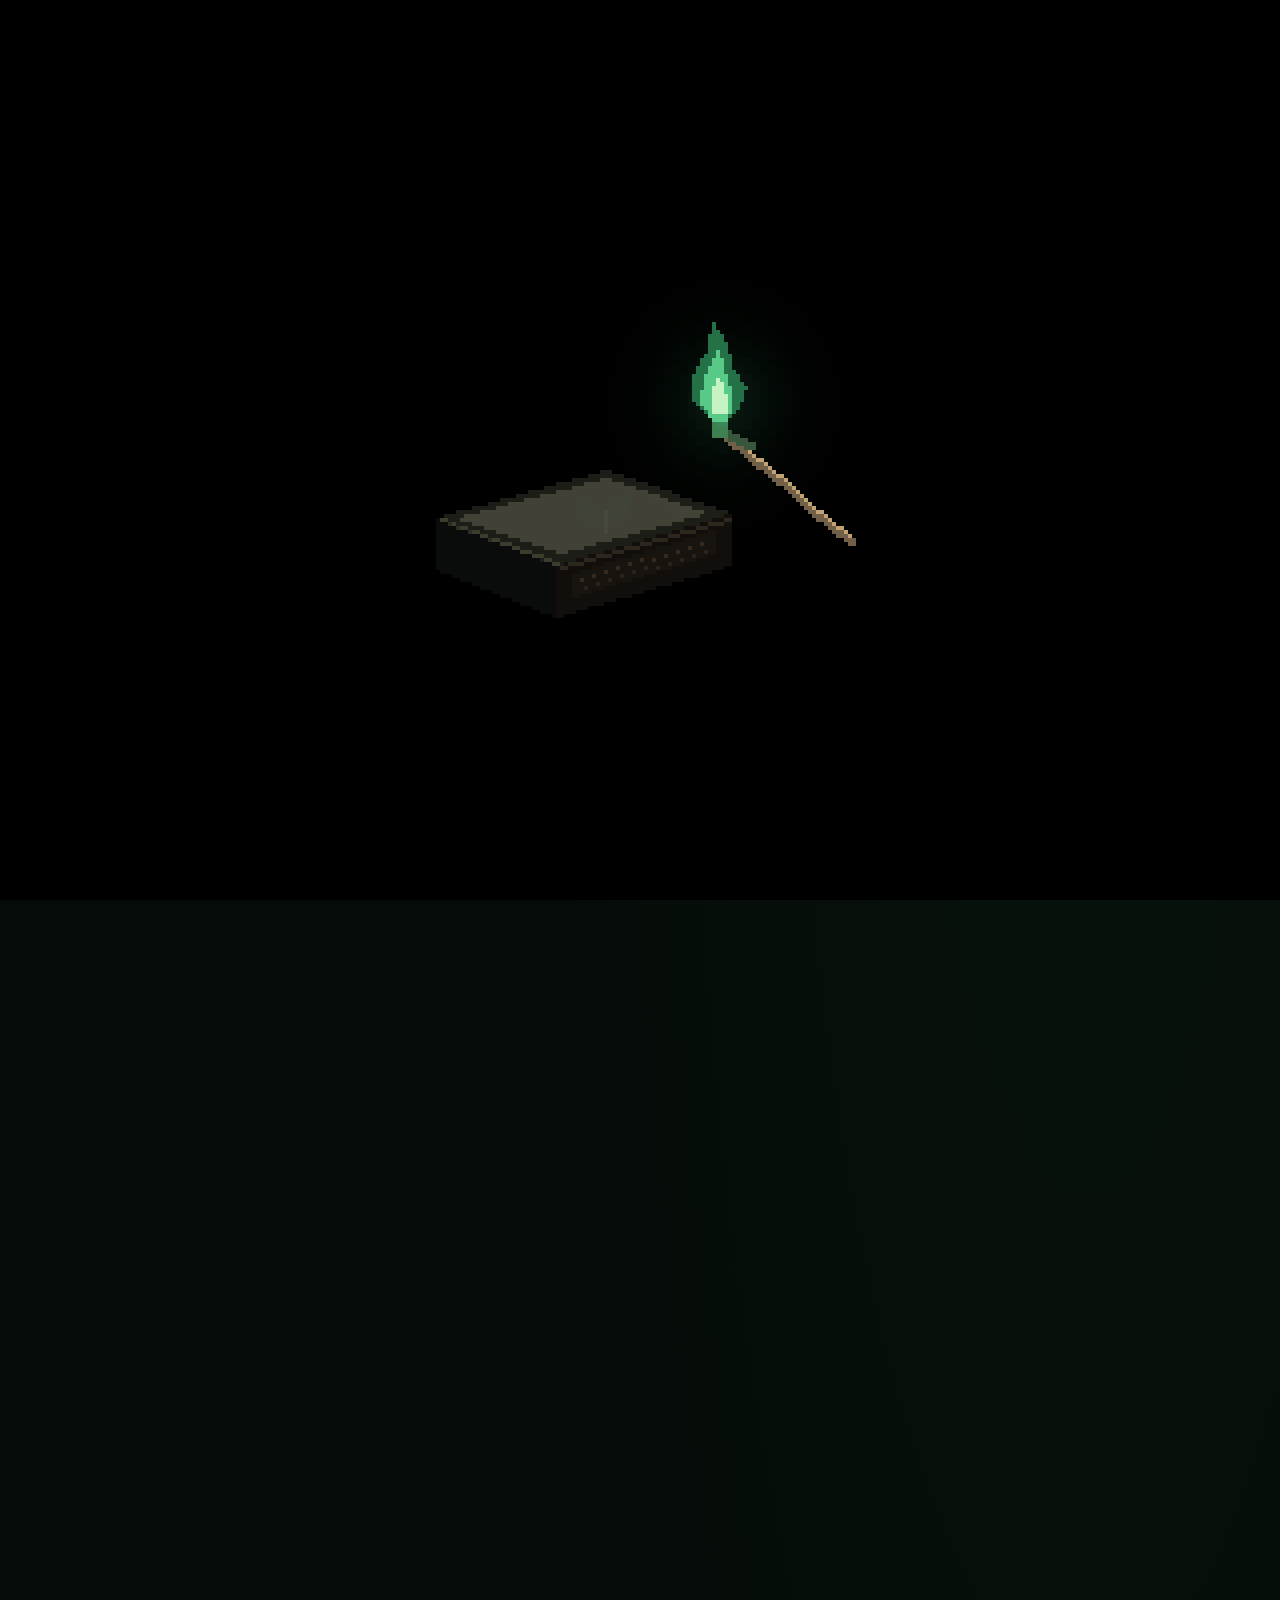
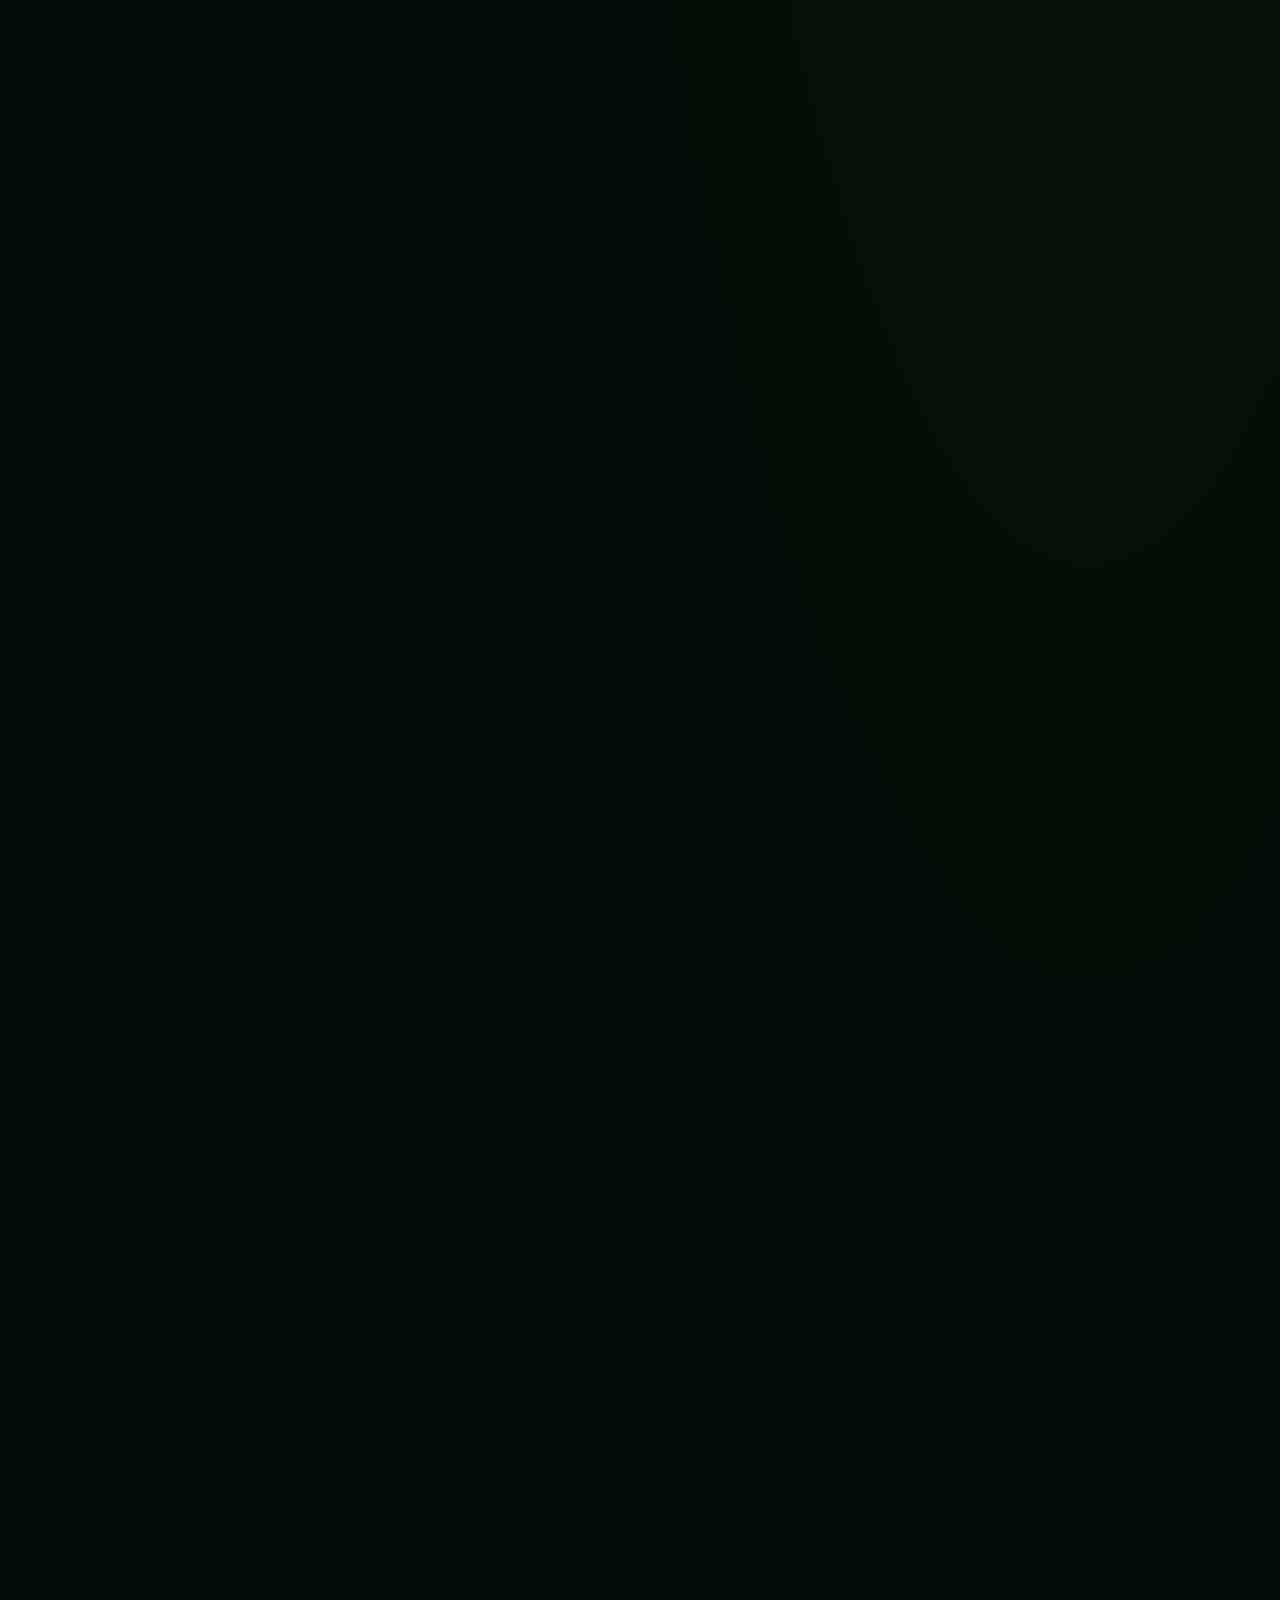
==== commit e537e9c0: "Reserve wreaths for large specimen windows" ====
--- a/index.html
+++ b/index.html
@@ -16,7 +16,7 @@
     <link rel="stylesheet" href="scroll.css?v=ac0d58e6155d" />
     <link rel="stylesheet" href="project-gallery.css?v=baf8307e848e" />
     <script src="js/intro.js?v=c462114d2ba2"></script>
-    <script src="js/garden.js?v=17ed3e4761bd" defer></script>
+    <script src="js/garden.js?v=bc486d89590c" defer></script>
     <script src="js/site.js?v=141482794531" defer></script>
     <script src="js/projects.js?v=765ea501371c" defer></script>
     <script src="js/scroll.js?v=241d99b44335" defer></script>
@@ -73,7 +73,7 @@
             >
           </div>
         </div>
-        <figure class="garden" aria-label="Pixel butterfly specimen windows with floral wreaths and laurel crowns">
+        <figure class="garden" aria-label="Pixel butterfly specimen windows with wreaths and loose botanical accents">
           <div class="garden-stage" role="group" aria-label="Overlapping butterfly specimen terminals">
             <article class="specimen-window specimen-window--swallowtail" data-forms="swallowtail">
               <button class="specimen-titlebar" type="button" aria-label="Bring swallowtail window to front; drag to move">
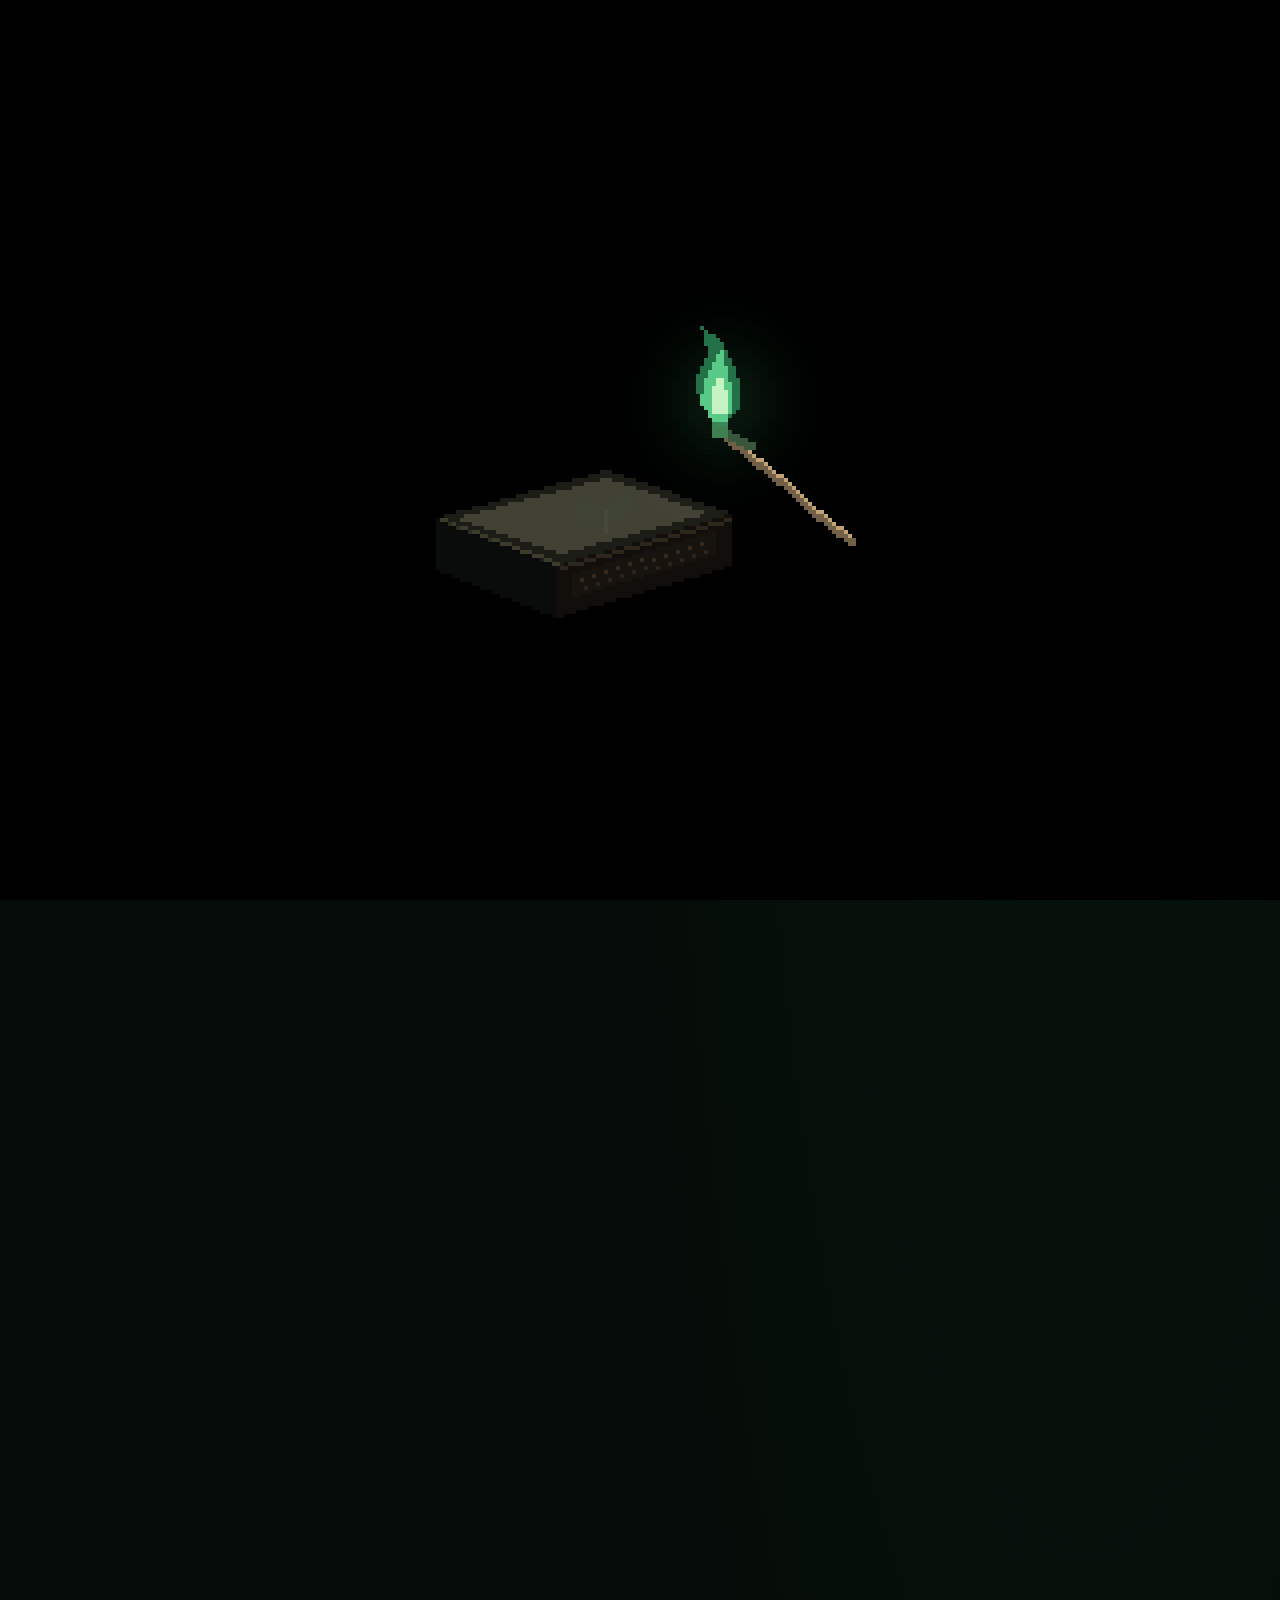
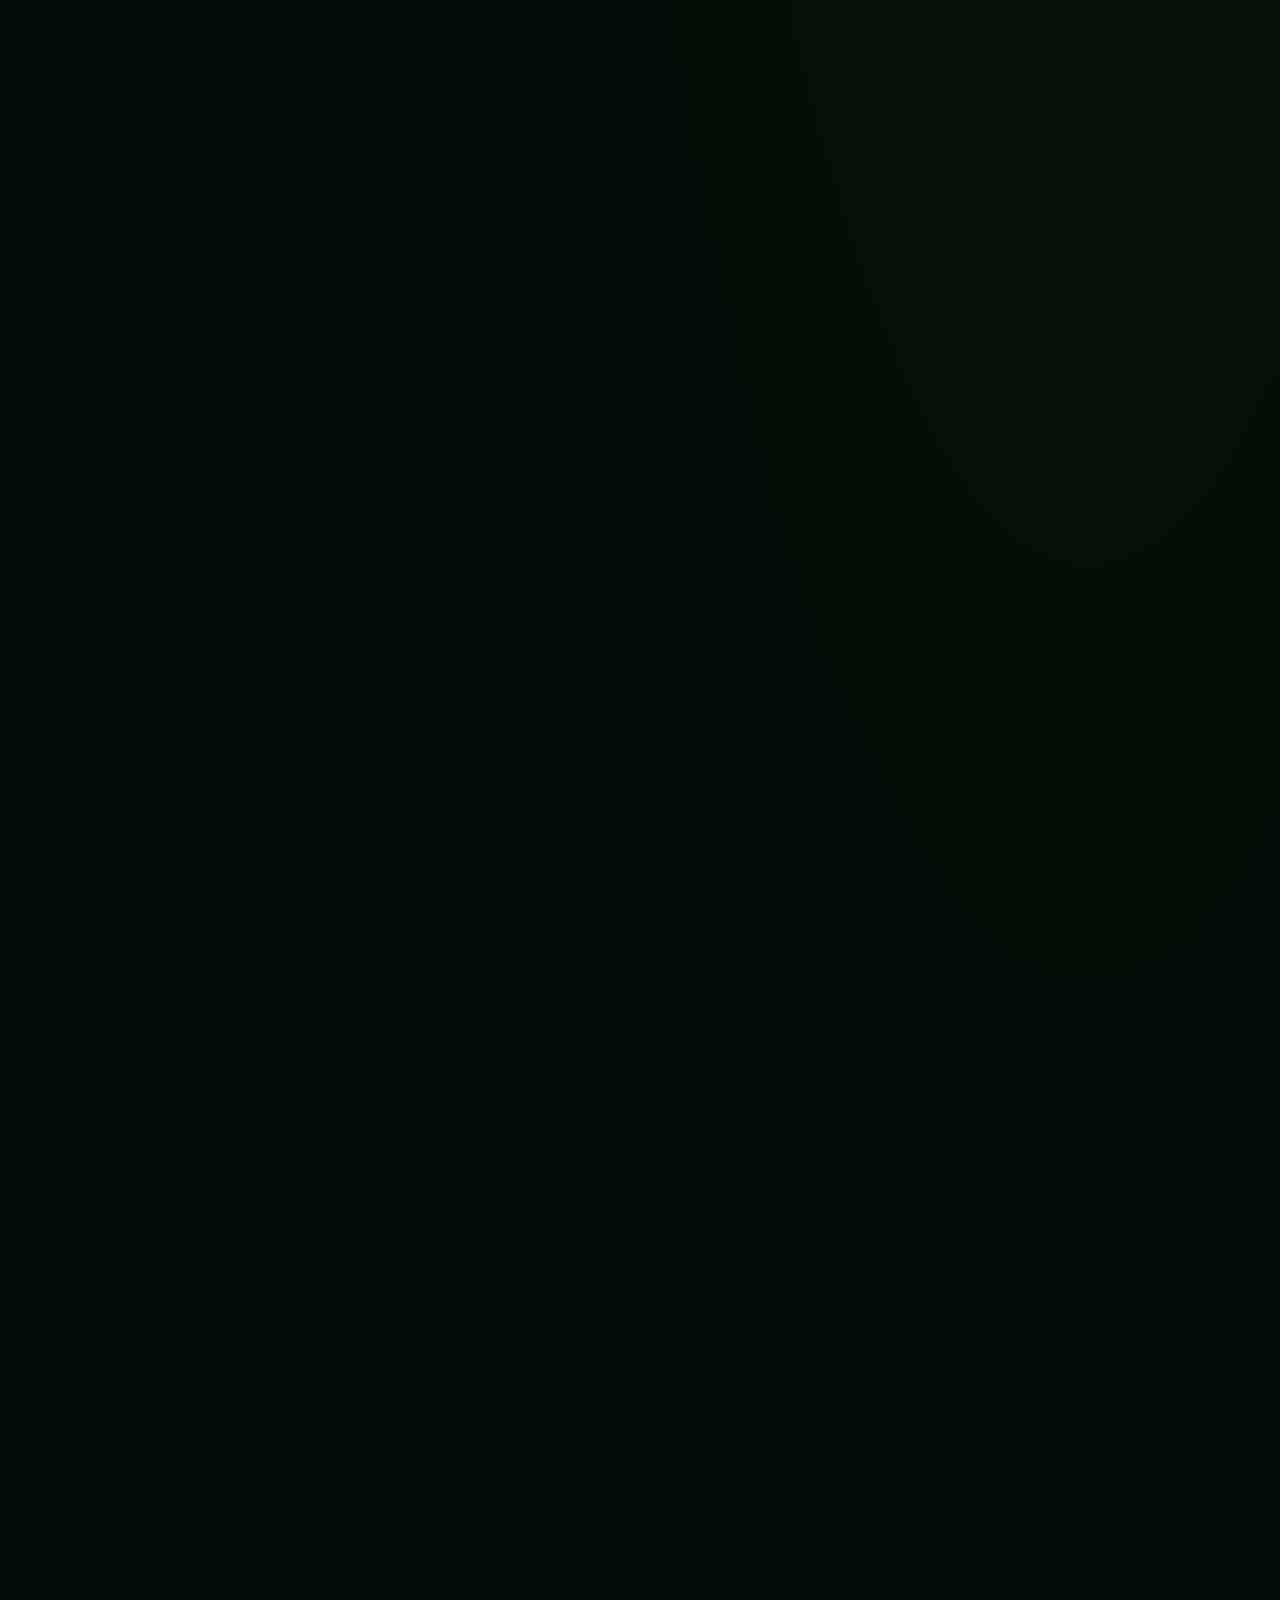
==== commit 946af9a2: "Open laurel arcs and strengthen pixel botanical accents" ====
--- a/index.html
+++ b/index.html
@@ -16,7 +16,7 @@
     <link rel="stylesheet" href="scroll.css?v=ac0d58e6155d" />
     <link rel="stylesheet" href="project-gallery.css?v=baf8307e848e" />
     <script src="js/intro.js?v=c462114d2ba2"></script>
-    <script src="js/garden.js?v=bc486d89590c" defer></script>
+    <script src="js/garden.js?v=fc8a615633a5" defer></script>
     <script src="js/site.js?v=141482794531" defer></script>
     <script src="js/projects.js?v=765ea501371c" defer></script>
     <script src="js/scroll.js?v=241d99b44335" defer></script>
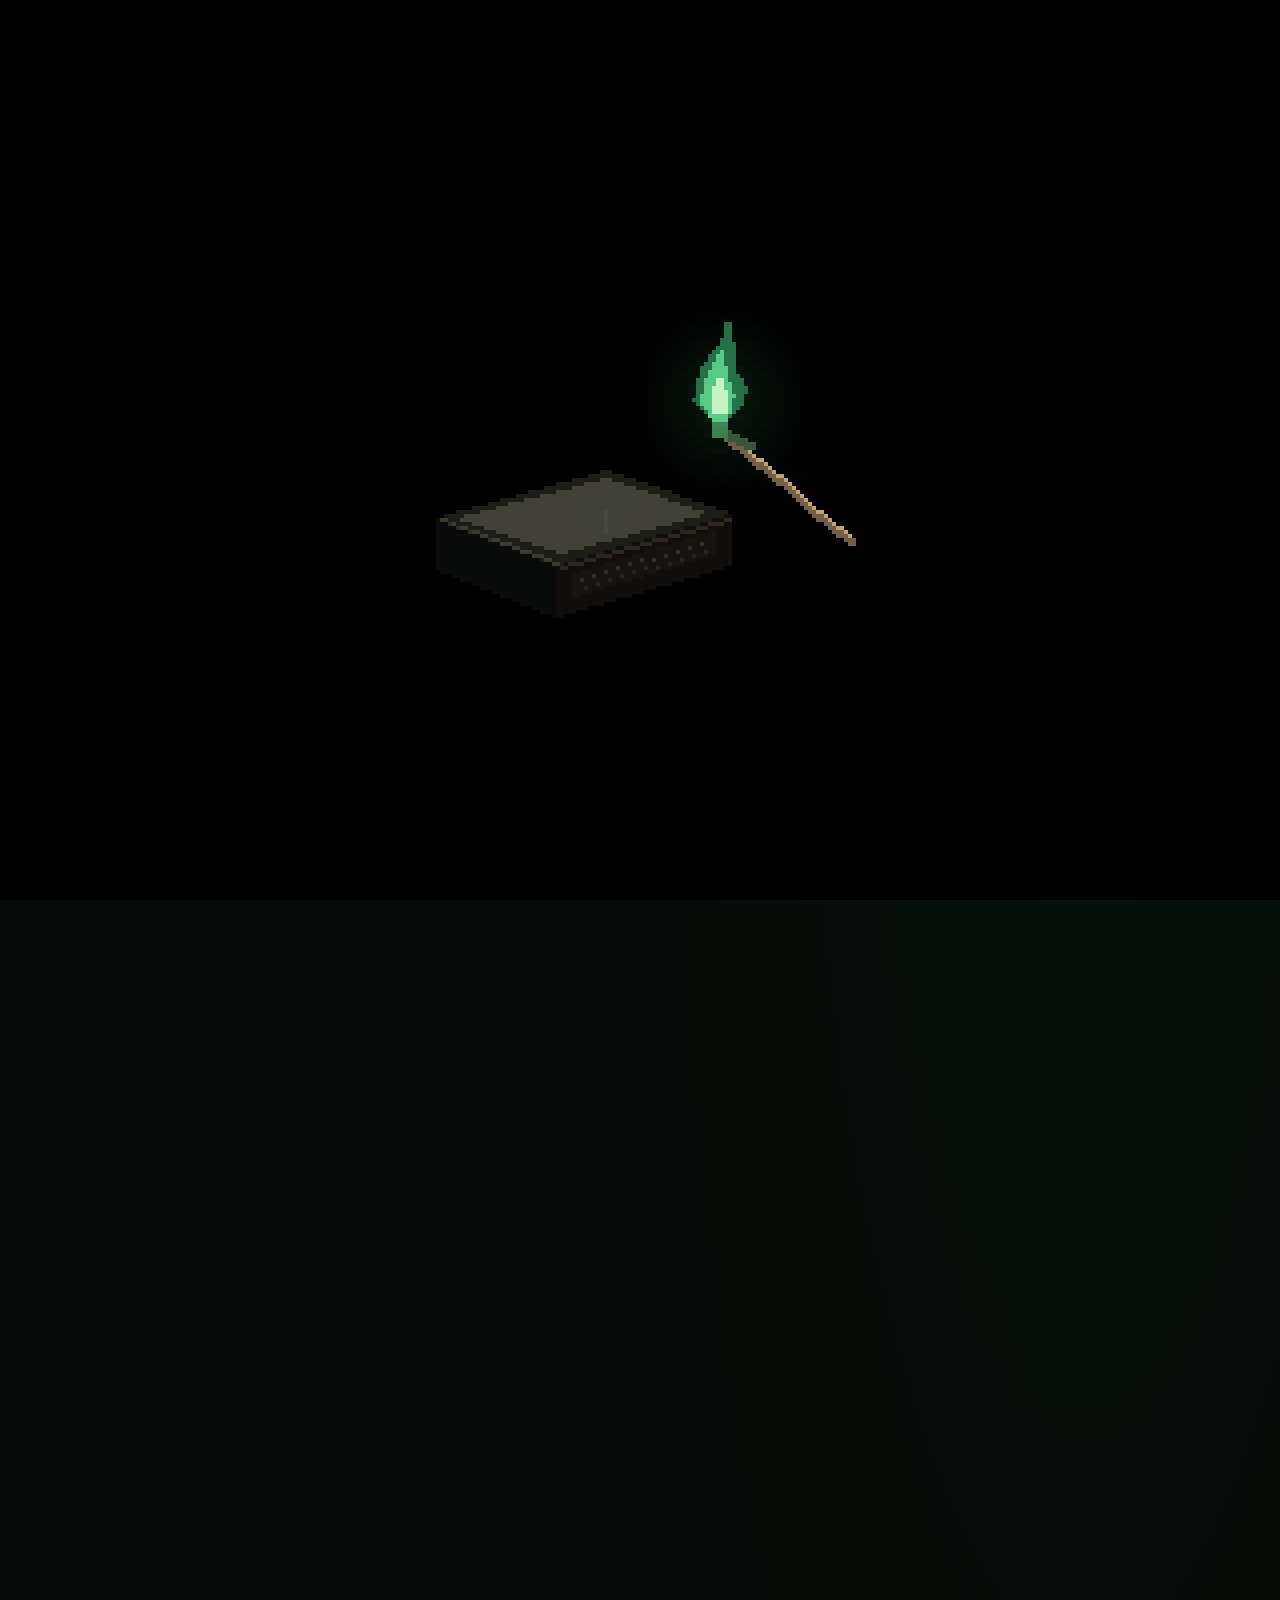
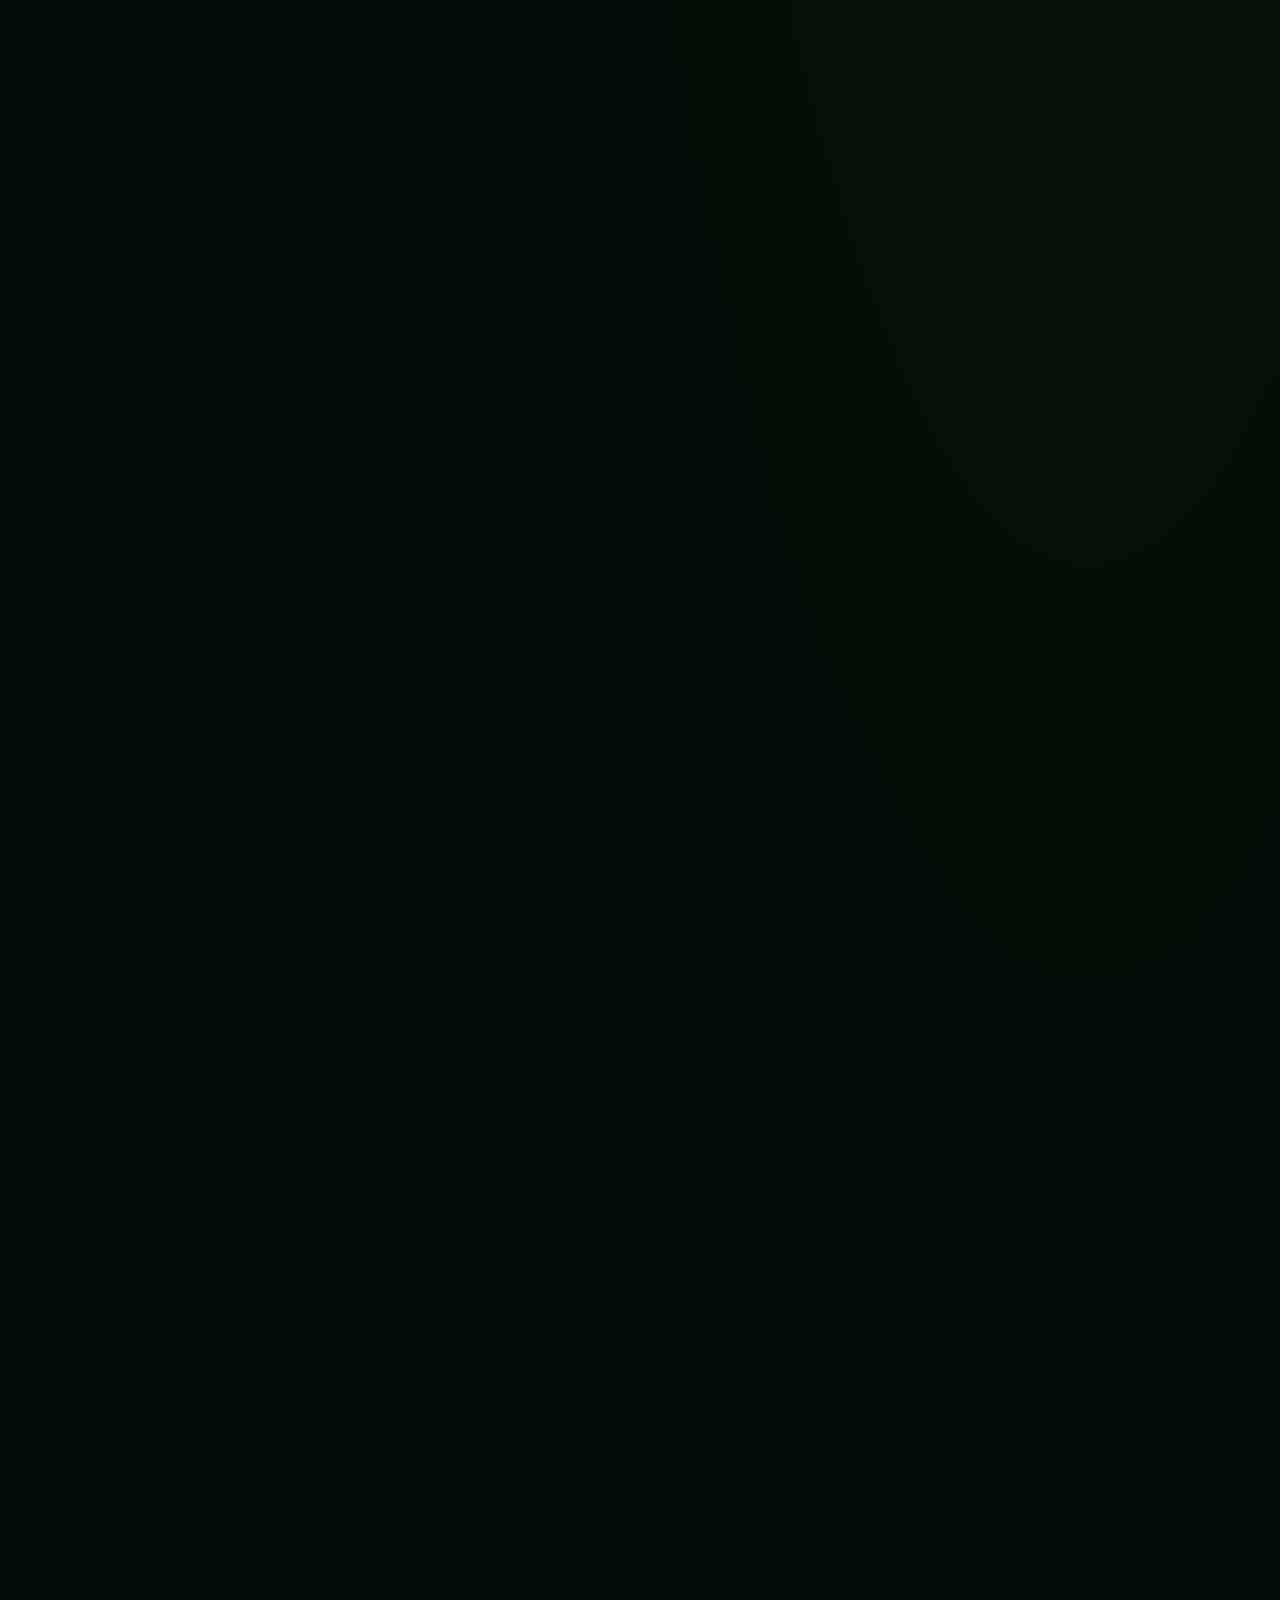
==== commit 7ca039d3: "Mix diagonal and lower-corner botanical arrangements" ====
--- a/index.html
+++ b/index.html
@@ -16,7 +16,7 @@
     <link rel="stylesheet" href="scroll.css?v=ac0d58e6155d" />
     <link rel="stylesheet" href="project-gallery.css?v=baf8307e848e" />
     <script src="js/intro.js?v=c462114d2ba2"></script>
-    <script src="js/garden.js?v=fc8a615633a5" defer></script>
+    <script src="js/garden.js?v=326283317ac4" defer></script>
     <script src="js/site.js?v=141482794531" defer></script>
     <script src="js/projects.js?v=765ea501371c" defer></script>
     <script src="js/scroll.js?v=241d99b44335" defer></script>
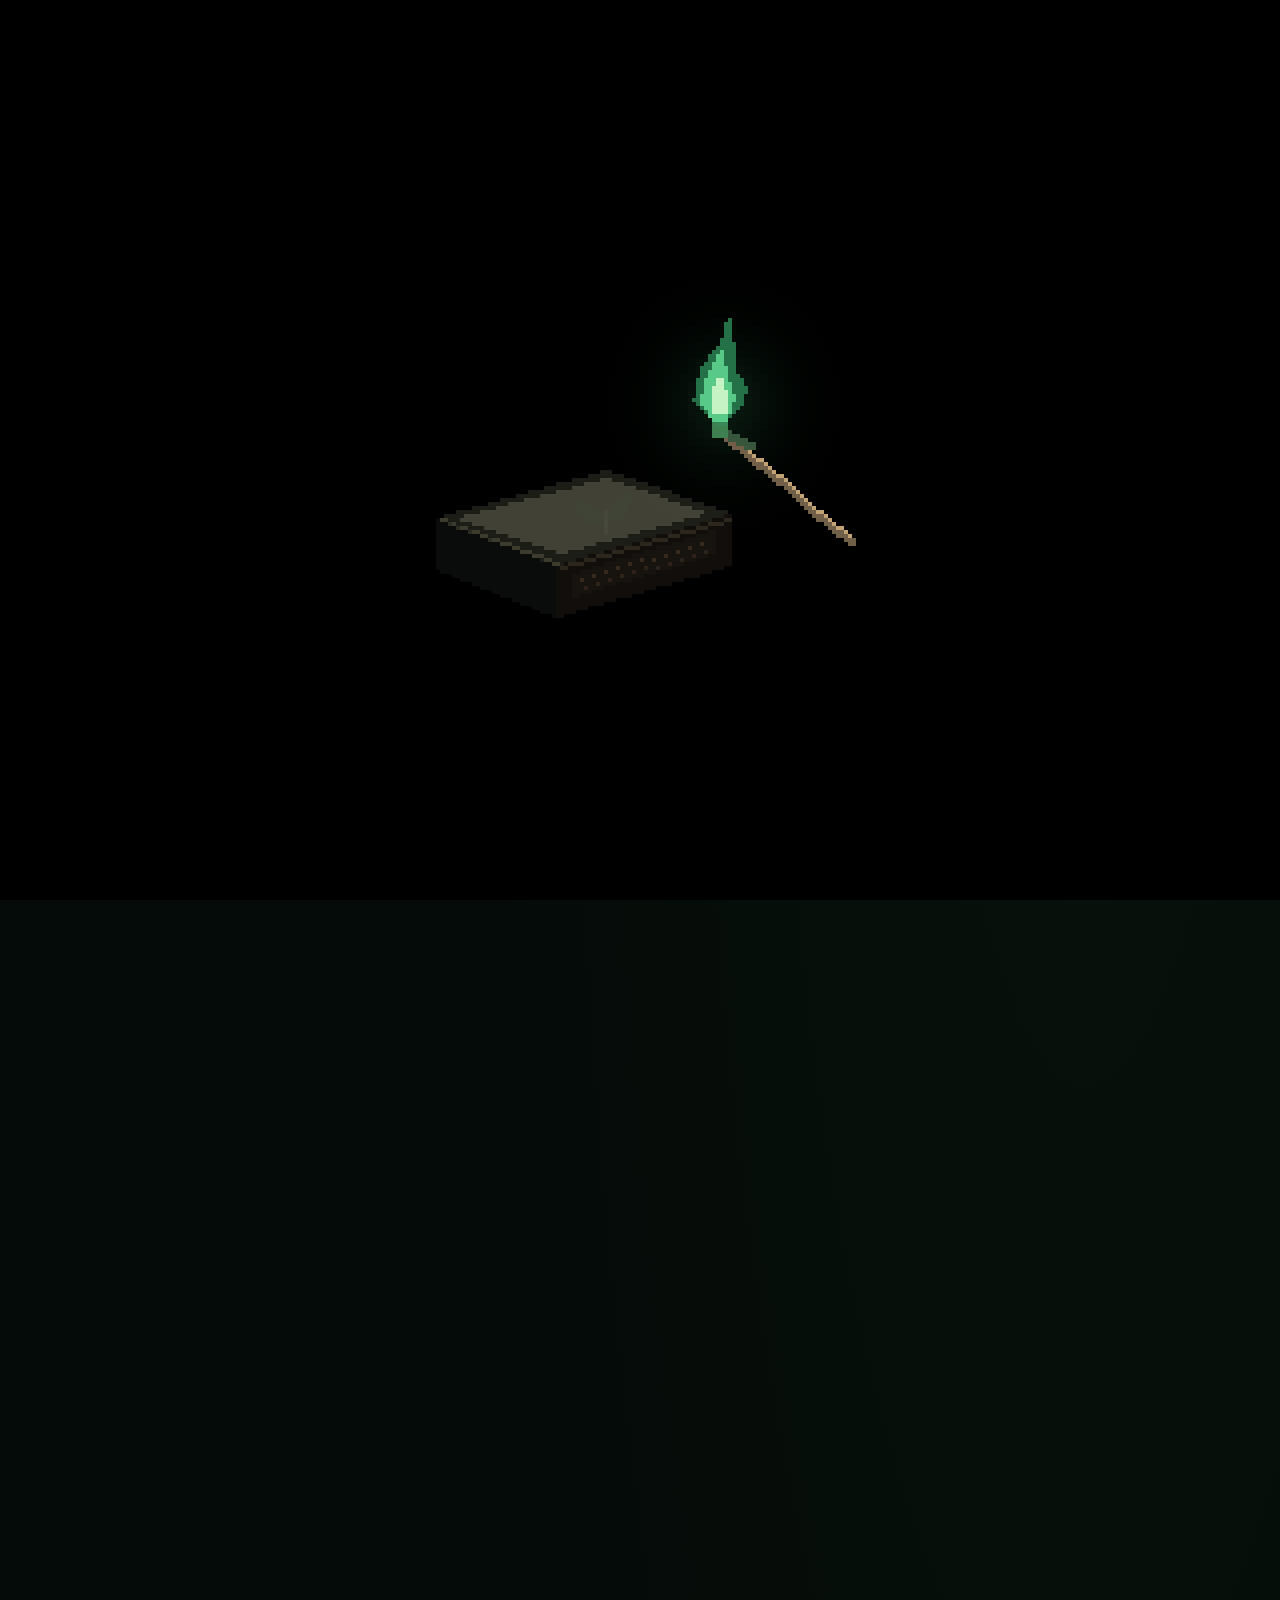
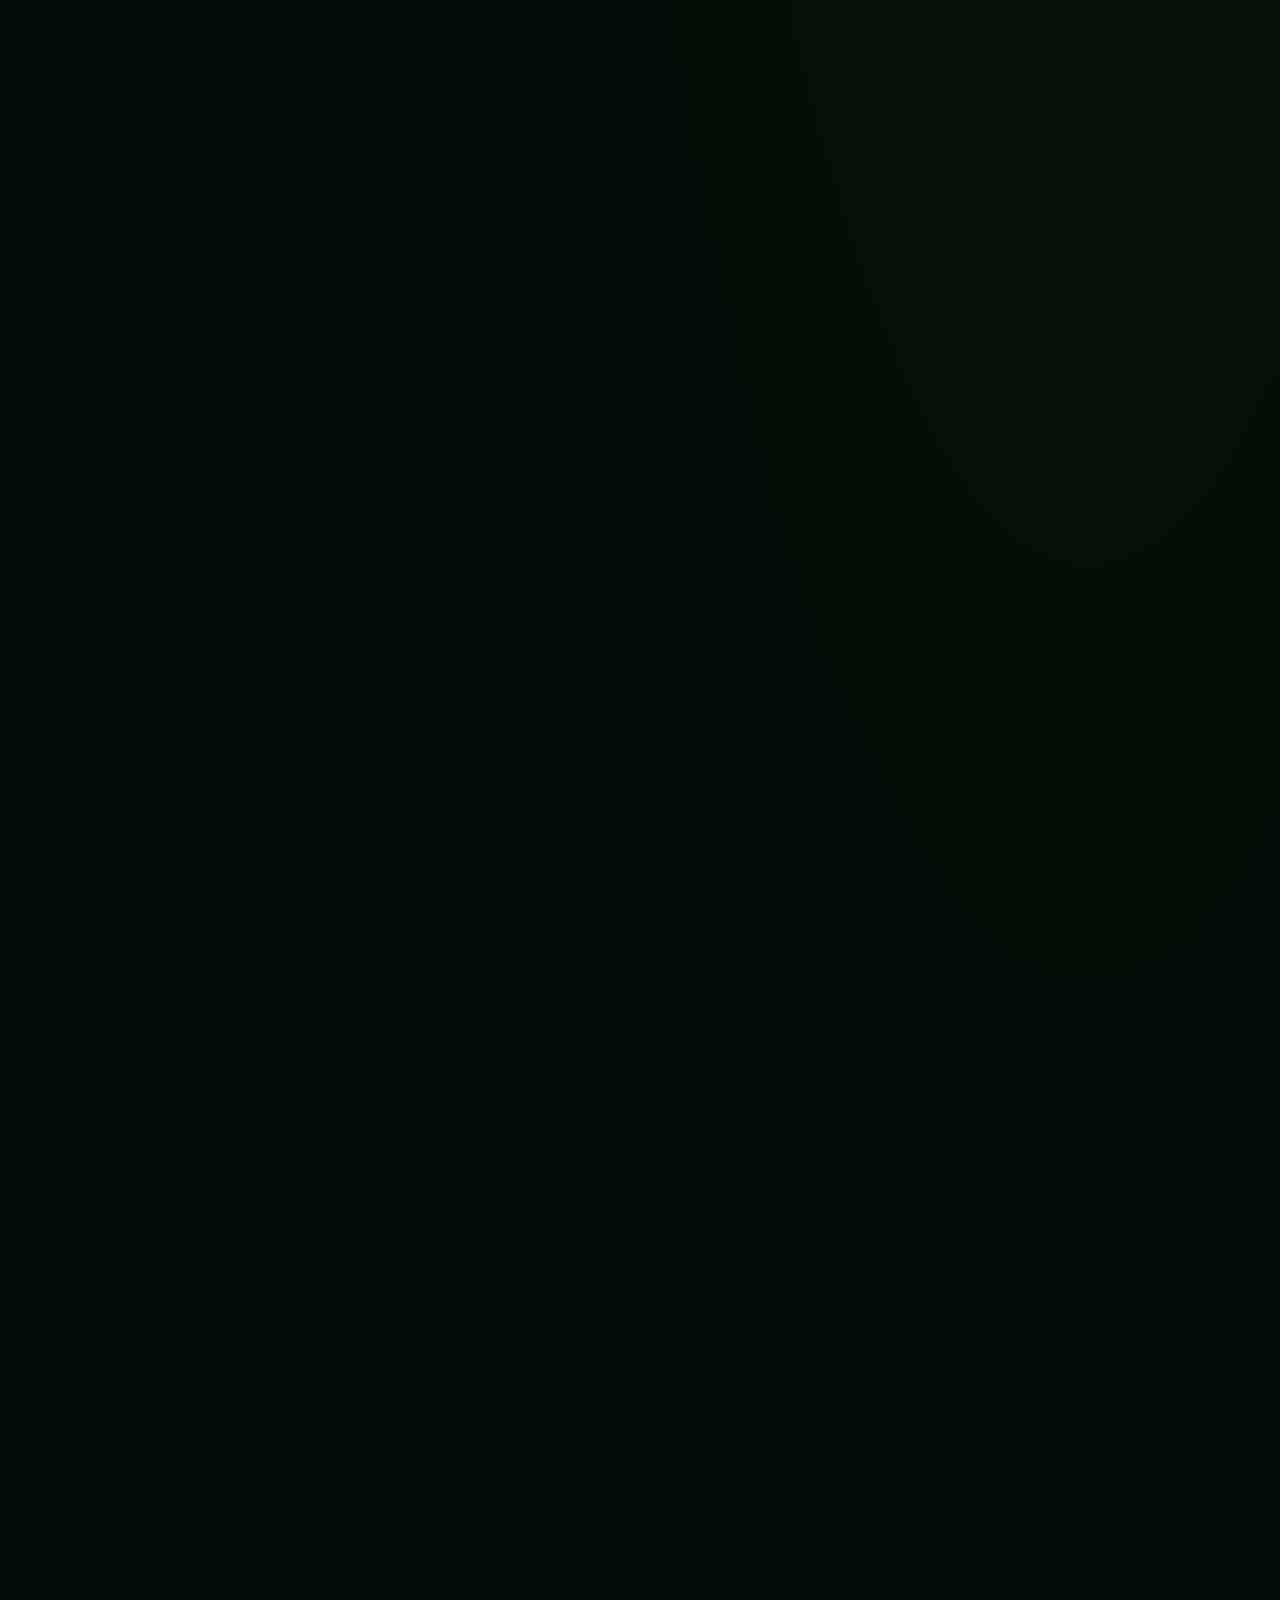
==== commit 0ed0f4c6: "Replay project fan folding on every scroll pass" ====
--- a/index.html
+++ b/index.html
@@ -18,7 +18,7 @@
     <script src="js/intro.js?v=c462114d2ba2"></script>
     <script src="js/garden.js?v=326283317ac4" defer></script>
     <script src="js/site.js?v=141482794531" defer></script>
-    <script src="js/projects.js?v=765ea501371c" defer></script>
+    <script src="js/projects.js?v=e49f05d5bb73" defer></script>
     <script src="js/scroll.js?v=241d99b44335" defer></script>
     <script src="js/details.js?v=65fa73a0b4b8" defer></script>
     <script src="js/cursor.js?v=2e1205889b01" defer></script>
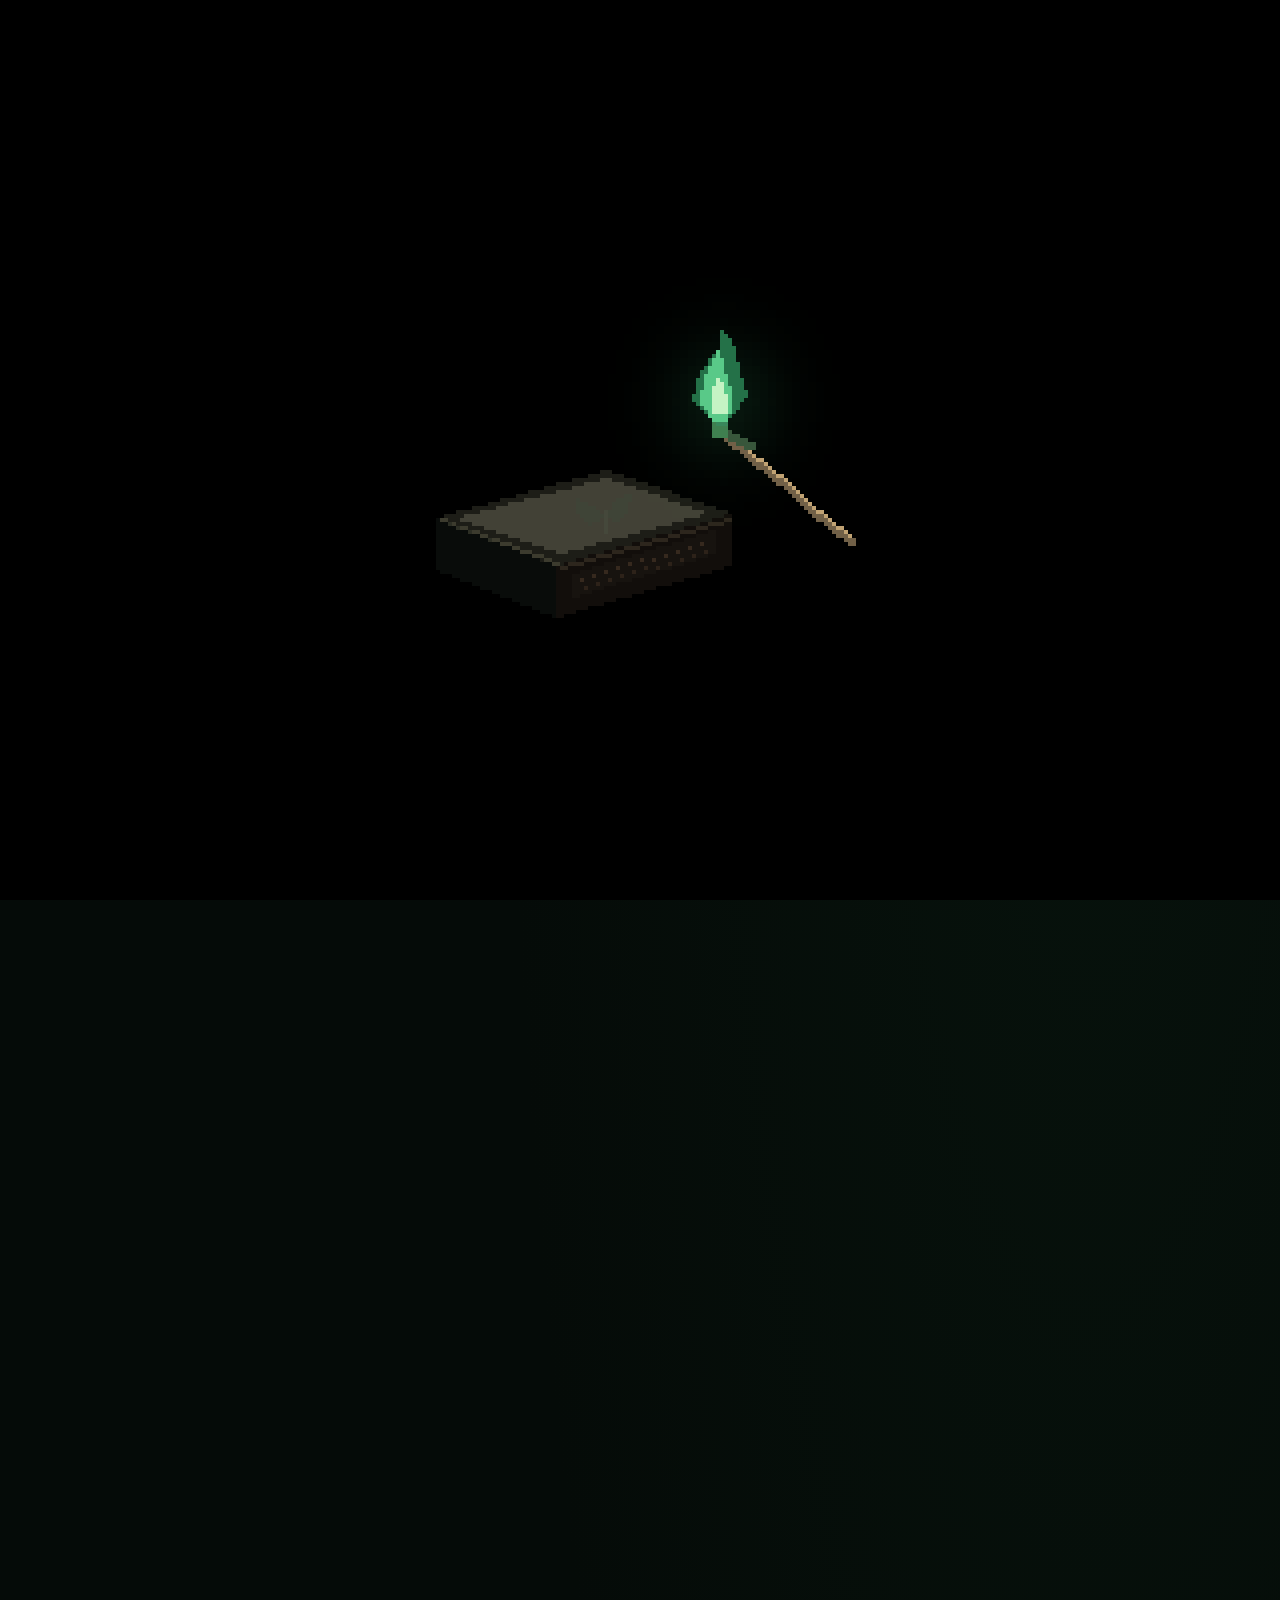
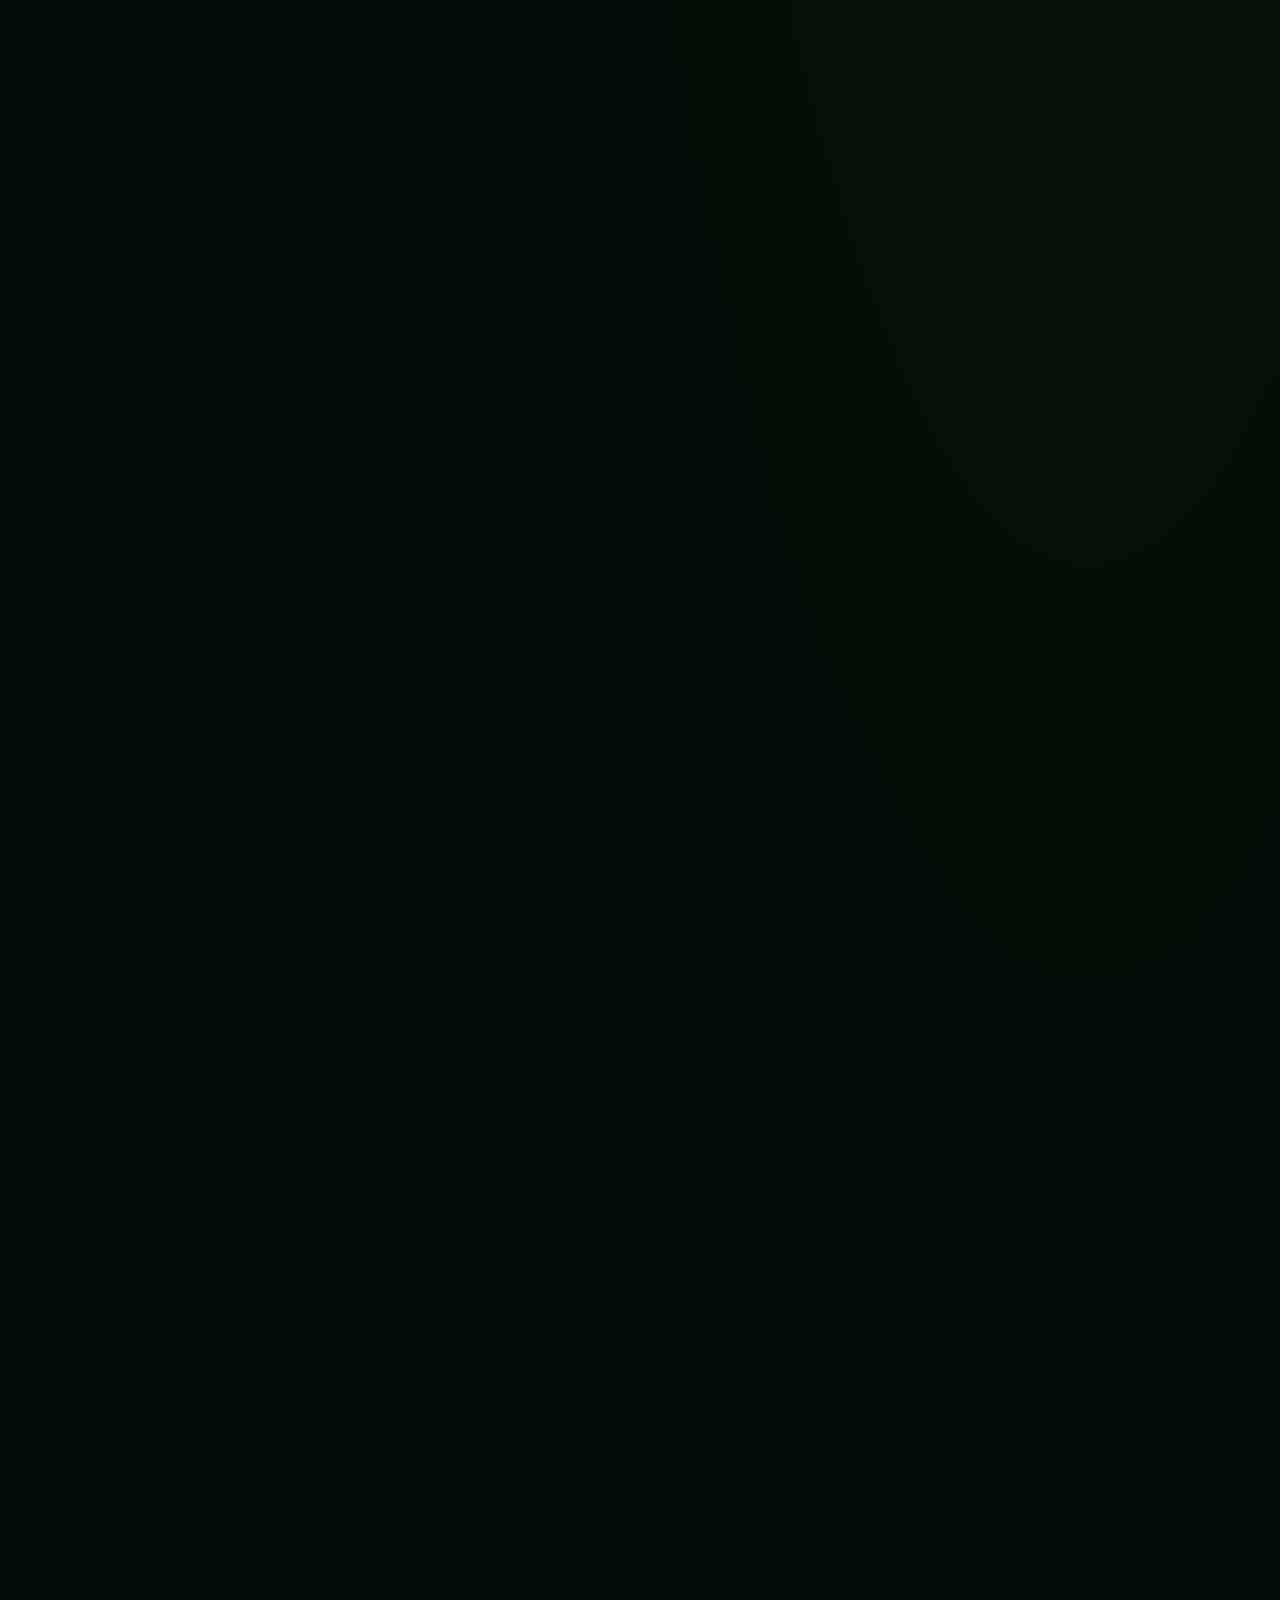
==== commit 5a54e12f: "Reduce startup work and defer offscreen artwork" ====
--- a/index.html
+++ b/index.html
@@ -14,13 +14,13 @@
     <link rel="stylesheet" href="style.css?v=920d3c6b3c1a" />
     <link rel="stylesheet" href="habitat.css?v=14898856b02f" />
     <link rel="stylesheet" href="scroll.css?v=ac0d58e6155d" />
-    <link rel="stylesheet" href="project-gallery.css?v=baf8307e848e" />
+    <link rel="stylesheet" href="project-gallery.css?v=0447044fe9cb" />
     <script src="js/intro.js?v=c462114d2ba2"></script>
-    <script src="js/garden.js?v=326283317ac4" defer></script>
+    <script src="js/garden.js?v=e01c7ecc3296" defer></script>
     <script src="js/site.js?v=141482794531" defer></script>
-    <script src="js/projects.js?v=e49f05d5bb73" defer></script>
+    <script src="js/projects.js?v=0074f2f586a3" defer></script>
     <script src="js/scroll.js?v=241d99b44335" defer></script>
-    <script src="js/details.js?v=65fa73a0b4b8" defer></script>
+    <script src="js/details.js?v=5abc3d36058e" defer></script>
     <script src="js/cursor.js?v=2e1205889b01" defer></script>
     <script src="js/selection.js?v=388bb3a83b85" defer></script>
     <script src="js/analytics.js?v=12a7a344e04c" defer data-production-only></script>
@@ -179,8 +179,8 @@
                     <span class="project-number" aria-hidden="true">01</span>
                     <div class="project-note-copy">
                       <div class="project-note-heading">
-                        <img class="project-thumb" src="assets/claim2code.jpg" alt=""
-                          width="1440" height="756" loading="lazy" />
+                        <img class="project-thumb" src="assets/project-thumbs/claim2code.webp" alt=""
+                          width="640" height="336" loading="lazy" decoding="async" />
                         <h4 id="project-claim2code-title"><a class="project-link"
                           href="https://github.com/noxYJZeng/claim2code" target="_blank" rel="noopener noreferrer"
                           ><span class="project-link-tail">Claim2Code <span class="project-link-arrow" aria-hidden="true">↗</span></span></a></h4>
@@ -200,8 +200,8 @@
                     <span class="project-number" aria-hidden="true">02</span>
                     <div class="project-note-copy">
                       <div class="project-note-heading">
-                        <img class="project-thumb" src="assets/lbm.png" alt=""
-                          width="800" height="500" loading="lazy" />
+                        <img class="project-thumb" src="assets/project-thumbs/lbm.webp" alt=""
+                          width="640" height="640" loading="lazy" decoding="async" />
                         <h4 id="project-fluid-title"><a class="project-link"
                           href="https://github.com/noxYJZeng/lbm-generating-obstacles-randomly" target="_blank" rel="noopener noreferrer"
                           >LBM Fluid <span class="project-link-tail">Simulation <span class="project-link-arrow" aria-hidden="true">↗</span></span></a></h4>
@@ -221,8 +221,8 @@
                     <span class="project-number" aria-hidden="true">03</span>
                     <div class="project-note-copy">
                       <div class="project-note-heading">
-                        <img class="project-thumb" src="assets/nasa.png" alt=""
-                          width="800" height="500" loading="lazy" />
+                        <img class="project-thumb" src="assets/project-thumbs/nasa.webp" alt=""
+                          width="640" height="634" loading="lazy" decoding="async" />
                         <h4 id="project-nasa-title"><a class="project-link"
                           href="https://nasa-explorer-z.netlify.app/apod" target="_blank" rel="noopener noreferrer"
                           >NASA <span class="project-link-tail">Explorer <span class="project-link-arrow" aria-hidden="true">↗</span></span></a></h4>
@@ -237,8 +237,8 @@
                     <span class="project-number" aria-hidden="true">04</span>
                     <div class="project-note-copy">
                       <div class="project-note-heading">
-                        <img class="project-thumb" src="assets/healthtracker.png" alt=""
-                          width="800" height="500" loading="lazy" />
+                        <img class="project-thumb" src="assets/project-thumbs/healthtracker.webp" alt=""
+                          width="512" height="512" loading="lazy" decoding="async" />
                         <h4 id="project-health-title"><a class="project-link"
                           href="https://noxyjzeng.github.io/HealthTracker/" target="_blank" rel="noopener noreferrer"
                           ><span class="project-link-tail">HealthTracker <span class="project-link-arrow" aria-hidden="true">↗</span></span></a></h4>
@@ -253,8 +253,8 @@
                     <span class="project-number" aria-hidden="true">05</span>
                     <div class="project-note-copy">
                       <div class="project-note-heading">
-                        <img class="project-thumb" src="assets/atlsfw.png" alt=""
-                          width="800" height="500" loading="lazy" />
+                        <img class="project-thumb" src="assets/project-thumbs/atlsfw.webp" alt=""
+                          width="640" height="640" loading="lazy" decoding="async" />
                         <h4 id="project-fashion-title"><a class="project-link"
                           href="https://noxyjzeng.github.io/ATLSFW_App_Enhancement/" target="_blank" rel="noopener noreferrer"
                           ><span class="project-link-tail">ATLSFW <span class="project-link-arrow" aria-hidden="true">↗</span></span></a></h4>
@@ -287,36 +287,6 @@
                 </li>
               </ol>
             </section>
-          </div>
-          <div class="project-stage" aria-hidden="true">
-            <div class="project-stage-inner">
-              <div class="project-stage-visuals">
-                <figure class="project-visual" data-preview="claim2code">
-                  <img src="assets/claim2code.jpg" width="1440" height="756" alt="" decoding="async" />
-                  <figcaption>Claim2Code</figcaption>
-                </figure>
-                <figure class="project-visual" data-preview="fluid" hidden>
-                  <img src="assets/lbm.png" width="800" height="500" alt="" decoding="async" />
-                  <figcaption>LBM Fluid Simulation</figcaption>
-                </figure>
-                <figure class="project-visual" data-preview="nasa" hidden>
-                  <img src="assets/nasa.png" width="800" height="500" alt="" decoding="async" />
-                  <figcaption>NASA Explorer</figcaption>
-                </figure>
-                <figure class="project-visual" data-preview="health" hidden>
-                  <img src="assets/healthtracker.png" width="800" height="500" alt="" decoding="async" />
-                  <figcaption>HealthTracker</figcaption>
-                </figure>
-                <figure class="project-visual" data-preview="fashion" hidden>
-                  <img src="assets/atlsfw.png" width="800" height="500" alt="" decoding="async" />
-                  <figcaption>ATLSFW</figcaption>
-                </figure>
-                <figure class="project-visual" data-preview="pacman" hidden>
-                  <img src="assets/gba-pixel.svg" width="320" height="210" alt="" decoding="async" />
-                  <figcaption>Pacman GBA</figcaption>
-                </figure>
-              </div>
-            </div>
           </div>
         </div>
       </section>
--- a/project-gallery.css
+++ b/project-gallery.css
@@ -73,12 +73,12 @@
   transform-style: preserve-3d;
   transition: transform .7s cubic-bezier(.2,.75,.25,1);
 }
-.paper-card[data-kind="claim2code"] { --stock: url("assets/project-papers/cotton.svg"); }
-.paper-card[data-kind="fluid"] { --stock: url("assets/project-papers/lavender.svg"); }
-.paper-card[data-kind="nasa"] { --stock: url("assets/project-papers/sage.svg"); }
-.paper-card[data-kind="health"] { --stock: url("assets/project-papers/rose.svg"); }
-.paper-card[data-kind="fashion"] { --stock: url("assets/project-papers/vellum.svg"); }
-.paper-card[data-kind="pacman"] { --stock: url("assets/project-papers/kraft.svg"); }
+.paper-gallery[data-materials-ready] .paper-card[data-kind="claim2code"] { --stock: url("assets/project-papers/cotton.svg"); }
+.paper-gallery[data-materials-ready] .paper-card[data-kind="fluid"] { --stock: url("assets/project-papers/lavender.svg"); }
+.paper-gallery[data-materials-ready] .paper-card[data-kind="nasa"] { --stock: url("assets/project-papers/sage.svg"); }
+.paper-gallery[data-materials-ready] .paper-card[data-kind="health"] { --stock: url("assets/project-papers/rose.svg"); }
+.paper-gallery[data-materials-ready] .paper-card[data-kind="fashion"] { --stock: url("assets/project-papers/vellum.svg"); }
+.paper-gallery[data-materials-ready] .paper-card[data-kind="pacman"] { --stock: url("assets/project-papers/kraft.svg"); }
 .paper-card > span {
   position: absolute;
   inset: 0;
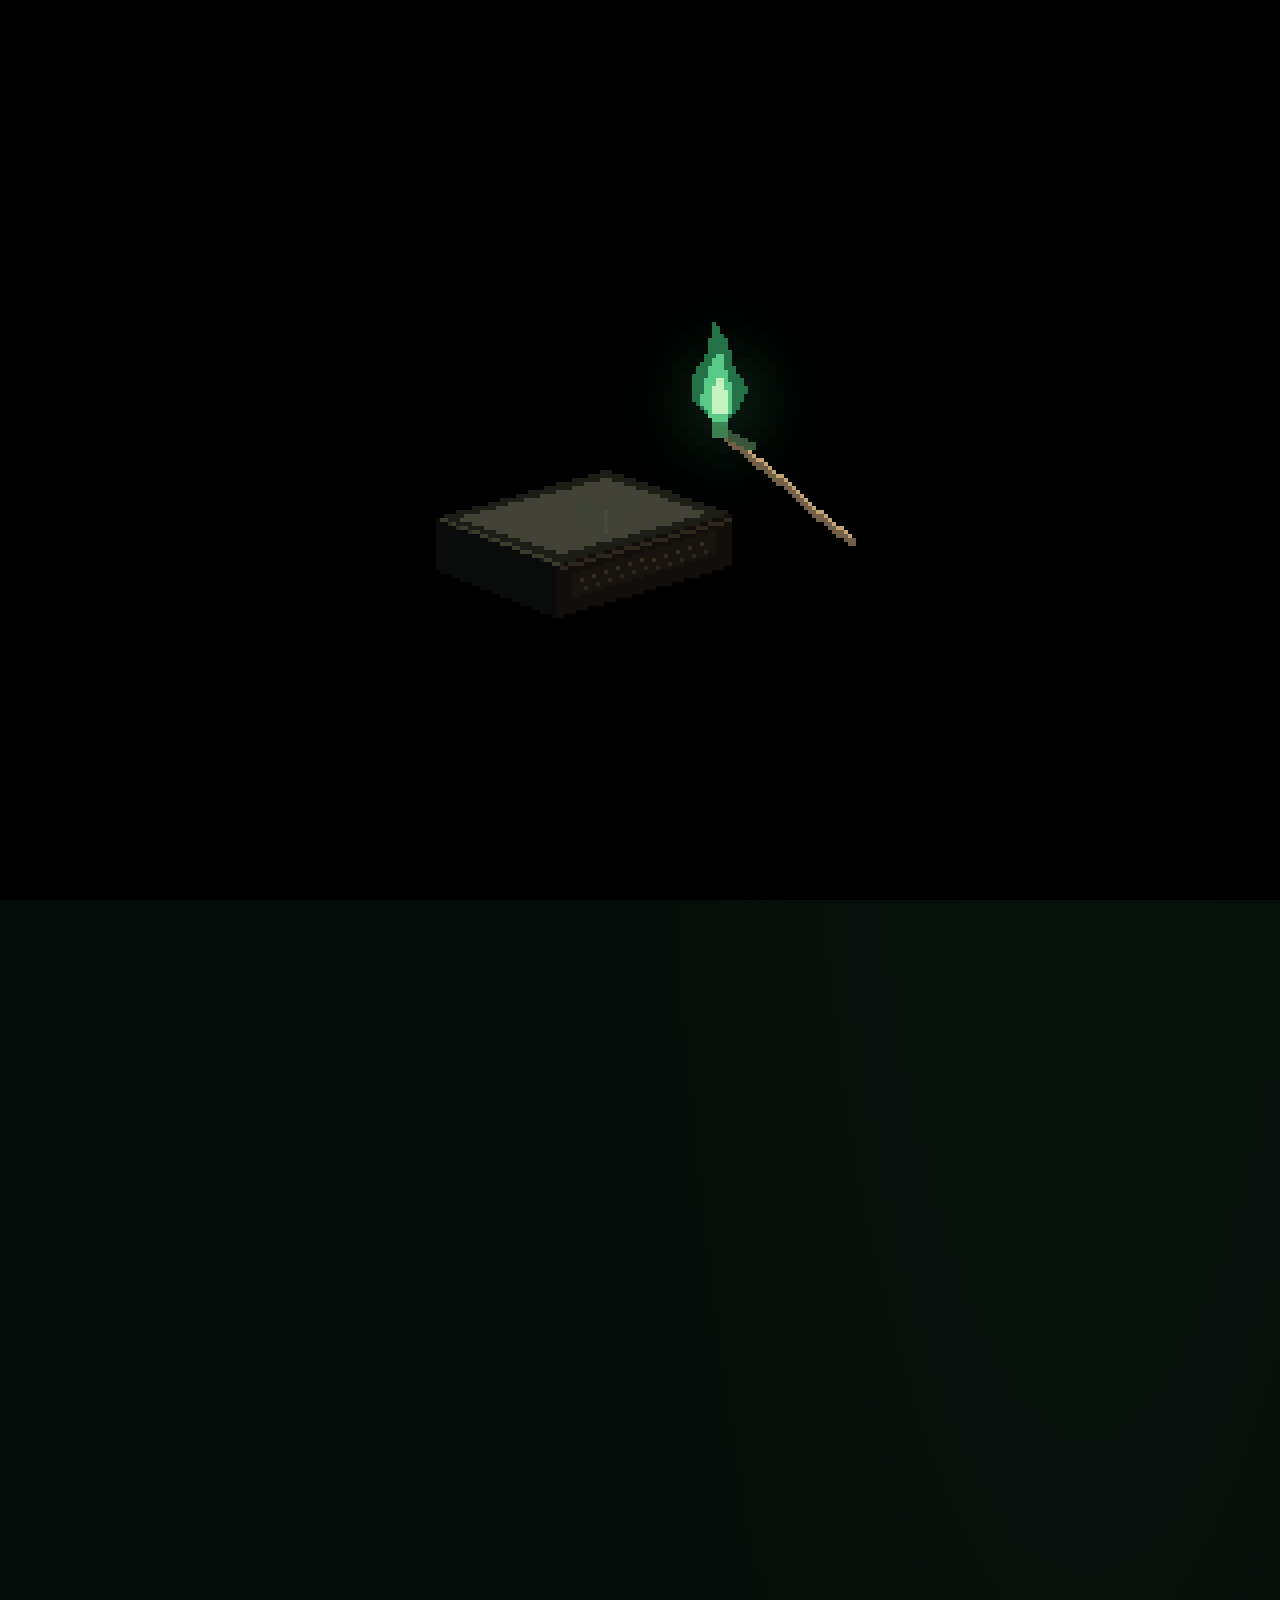
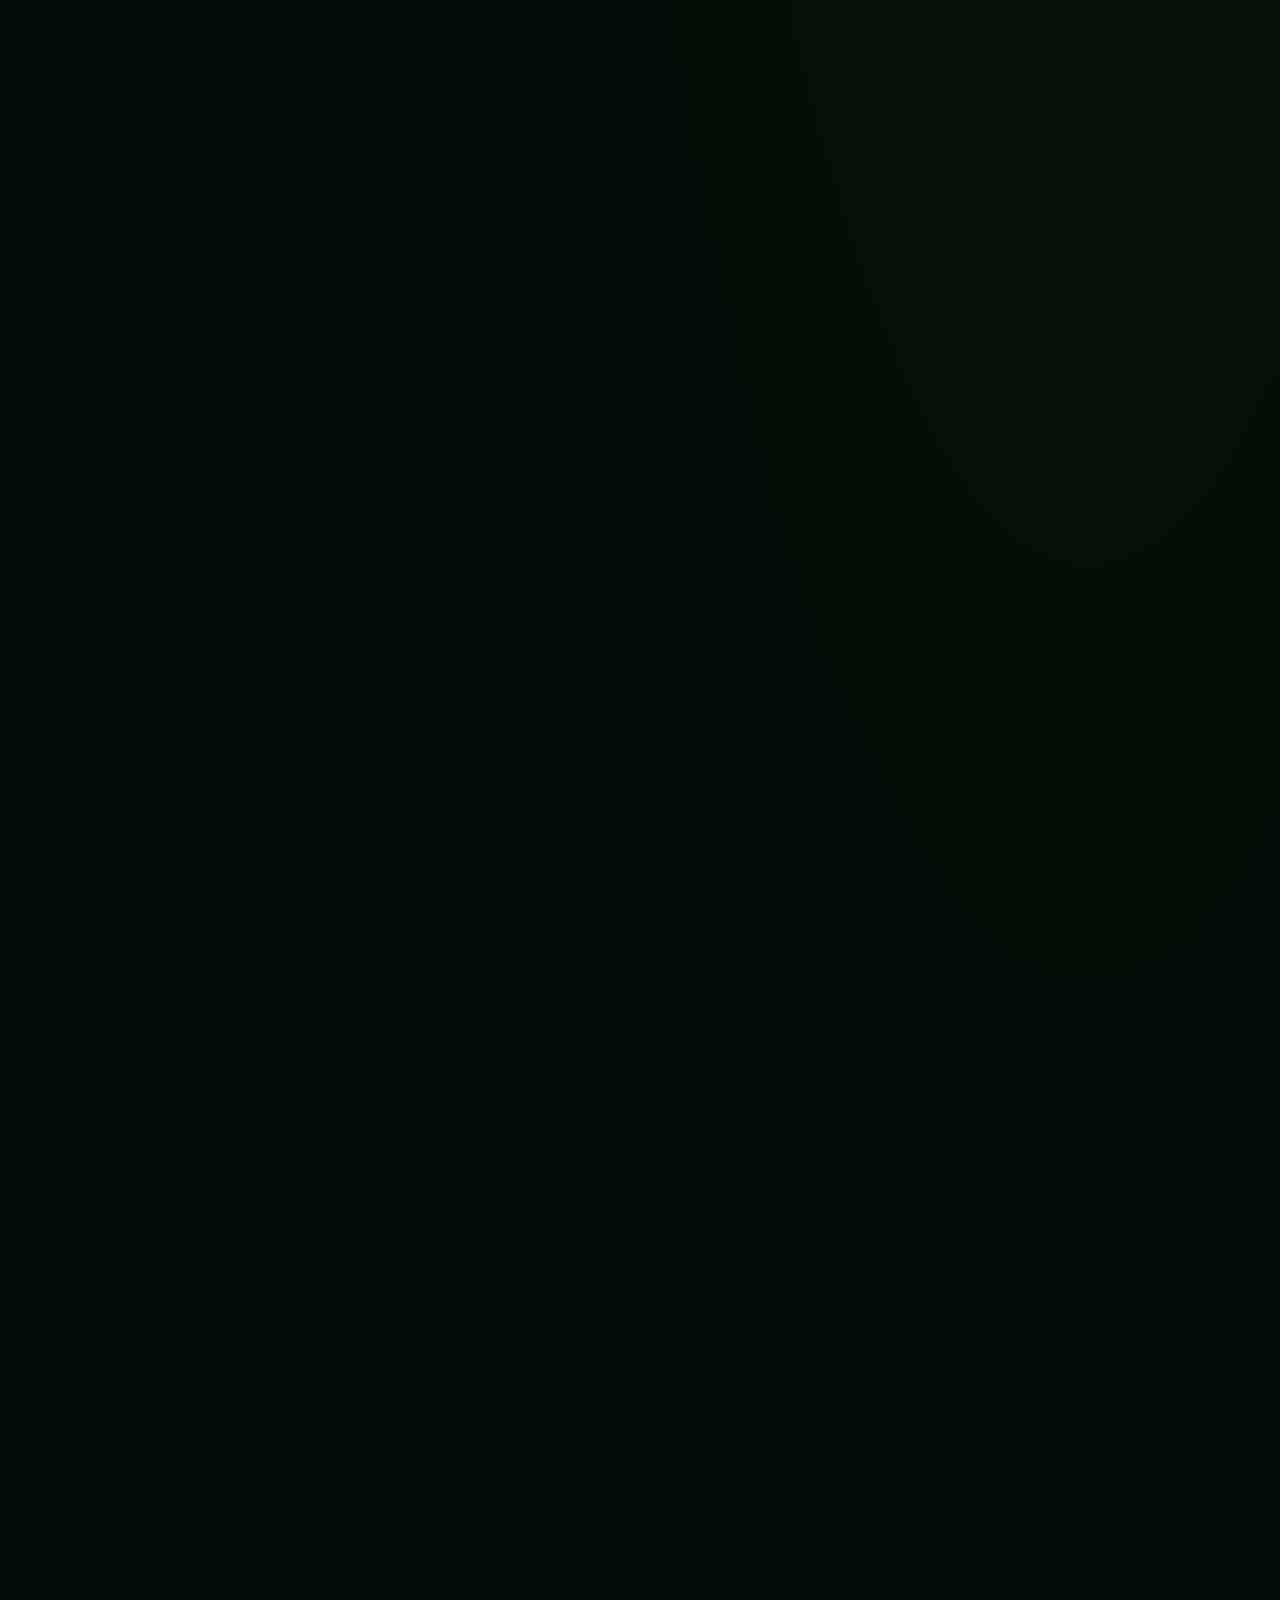
==== commit 154ac06e: "Add chapter lighting and layered page motion" ====
--- a/index.html
+++ b/index.html
@@ -13,13 +13,13 @@
     <link rel="apple-touch-icon" href="assets/favicon.png" />
     <link rel="stylesheet" href="style.css?v=920d3c6b3c1a" />
     <link rel="stylesheet" href="habitat.css?v=14898856b02f" />
-    <link rel="stylesheet" href="scroll.css?v=ac0d58e6155d" />
+    <link rel="stylesheet" href="scroll.css?v=fa97343525ee" />
     <link rel="stylesheet" href="project-gallery.css?v=0447044fe9cb" />
     <script src="js/intro.js?v=c462114d2ba2"></script>
     <script src="js/garden.js?v=e01c7ecc3296" defer></script>
     <script src="js/site.js?v=141482794531" defer></script>
     <script src="js/projects.js?v=0074f2f586a3" defer></script>
-    <script src="js/scroll.js?v=241d99b44335" defer></script>
+    <script src="js/scroll.js?v=ea8407d3dbb4" defer></script>
     <script src="js/details.js?v=5abc3d36058e" defer></script>
     <script src="js/cursor.js?v=2e1205889b01" defer></script>
     <script src="js/selection.js?v=388bb3a83b85" defer></script>
--- a/scroll.css
+++ b/scroll.css
@@ -19,6 +19,14 @@
   z-index: -2;
   pointer-events: none;
   image-rendering: pixelated;
+  animation: night-breath 18s ease-in-out infinite alternate;
+}
+@keyframes night-breath {
+  from { opacity: .78; }
+  to { opacity: 1; }
+}
+.motion-suspended .scroll-atmosphere {
+  animation-play-state: paused;
 }
 .has-scroll-scene .site-header {
   position: sticky;
@@ -28,6 +36,24 @@
 }
 .has-scroll-scene .skip-link:focus {
   z-index: 60;
+}
+.has-scroll-scene .site-header nav a {
+  position: relative;
+}
+.has-scroll-scene .site-header nav a::after {
+  content: "";
+  position: absolute;
+  left: 0;
+  bottom: 6px;
+  width: calc(var(--chapter-progress, 0) * 100%);
+  height: 2px;
+  background: repeating-linear-gradient(90deg, #a9bd9d 0 2px, transparent 2px 5px);
+  opacity: 0;
+  pointer-events: none;
+  transition: opacity .3s ease;
+}
+.has-scroll-scene .site-header nav a.active::after {
+  opacity: .8;
 }
 .has-scroll-scene [data-scroll-art] {
   transform-origin: center;
@@ -45,6 +71,7 @@
   .has-scroll-scene [data-scroll-depth] {
     translate: none !important;
     opacity: 1 !important;
+    rotate: none !important;
   }
   .has-scroll-scene [data-scroll-mask] {
     clip-path: none !important;
@@ -53,4 +80,11 @@
     transform: none !important;
     translate: none !important;
   }
+  .has-scroll-scene .scroll-atmosphere {
+    animation: none;
+    opacity: 1;
+  }
+  .has-scroll-scene .site-header nav a::after {
+    display: none;
+  }
 }
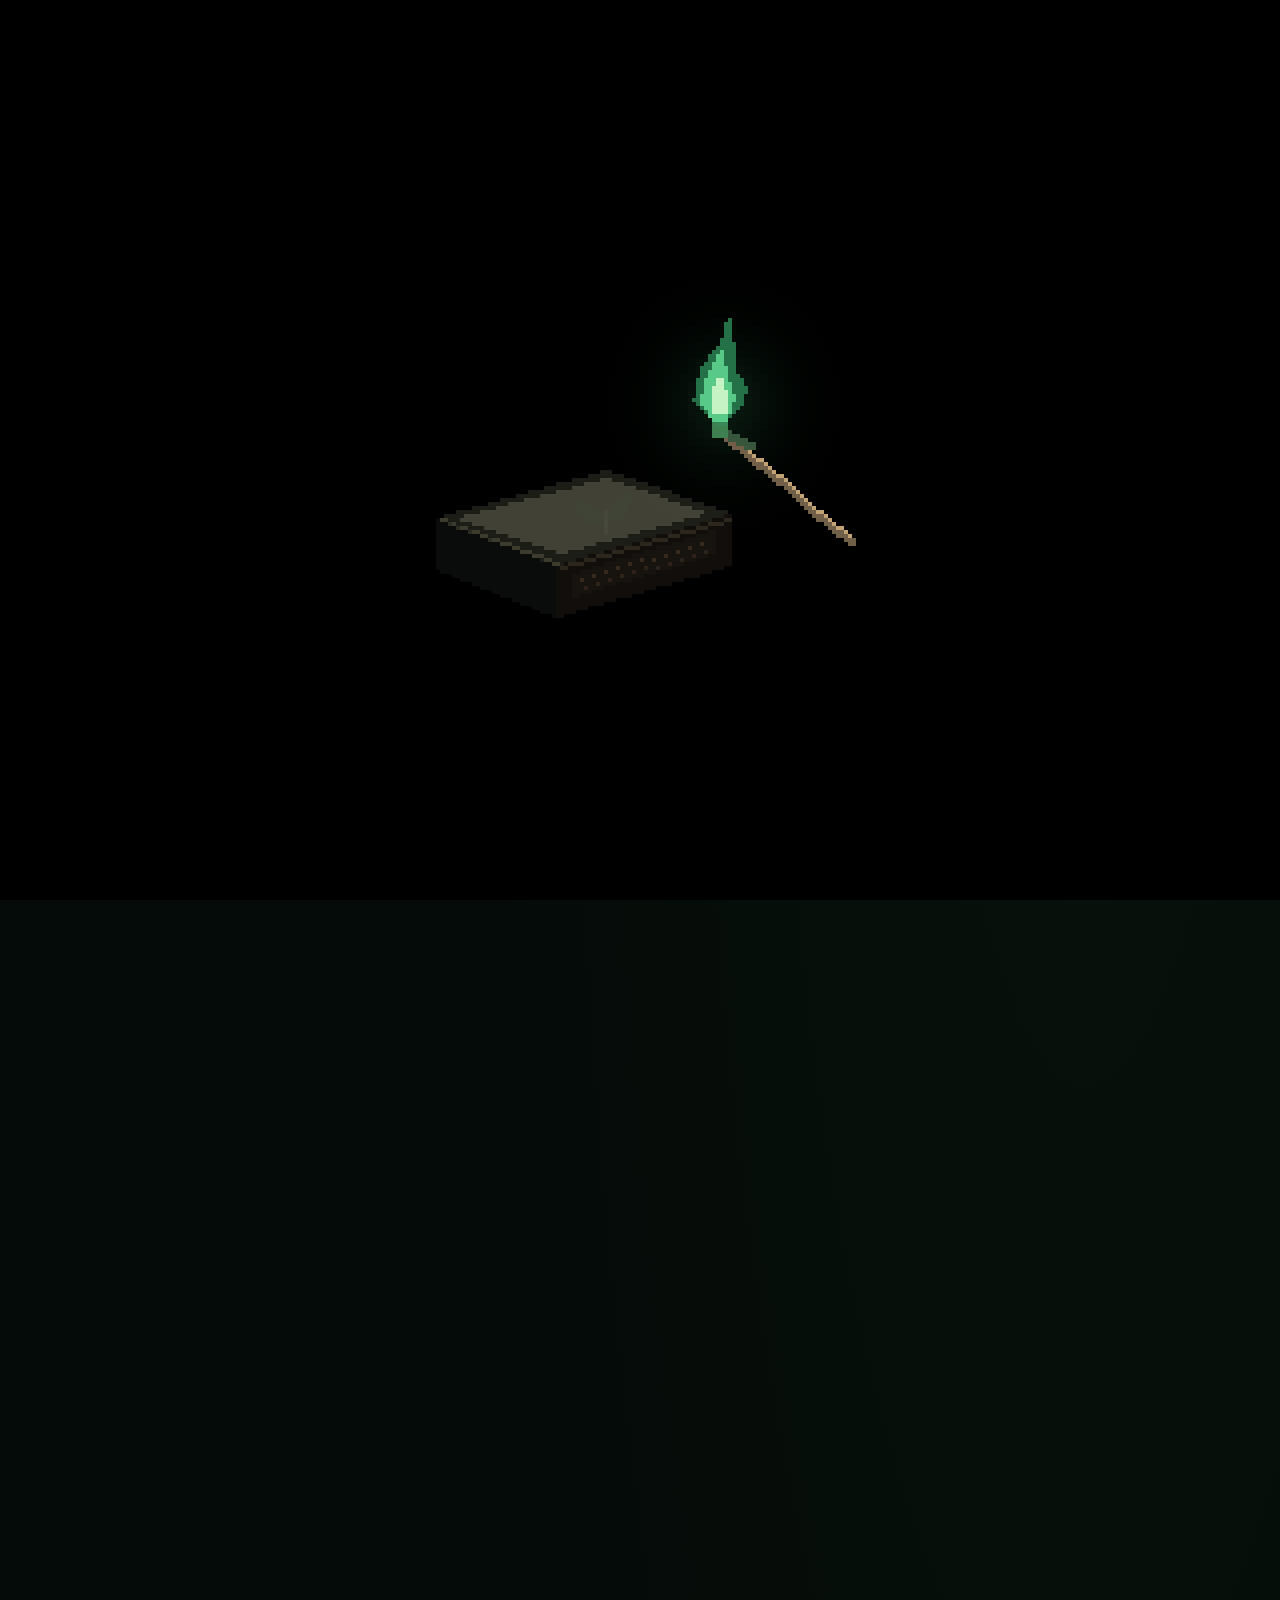
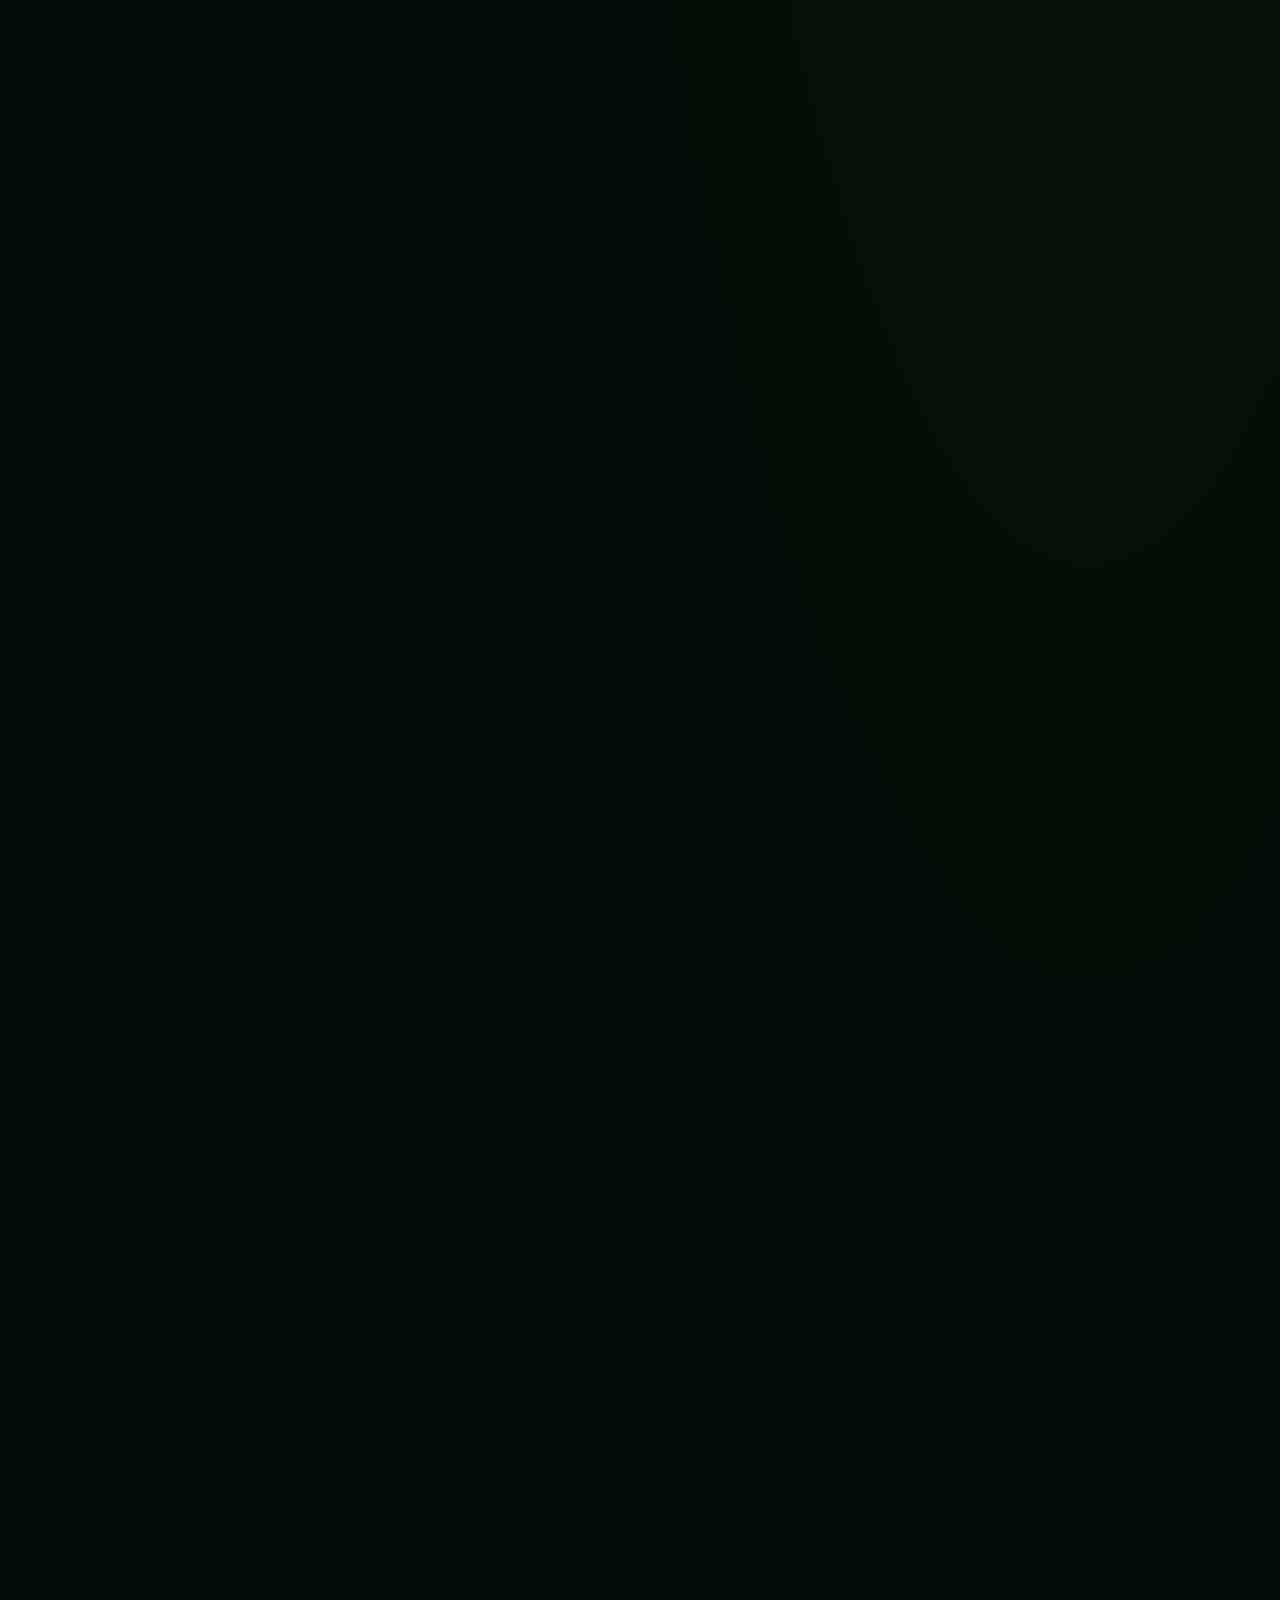
==== commit 24eb59f6: "Fix text position when scroll entrances settle" ====
--- a/index.html
+++ b/index.html
@@ -13,13 +13,13 @@
     <link rel="apple-touch-icon" href="assets/favicon.png" />
     <link rel="stylesheet" href="style.css?v=920d3c6b3c1a" />
     <link rel="stylesheet" href="habitat.css?v=14898856b02f" />
-    <link rel="stylesheet" href="scroll.css?v=fa97343525ee" />
+    <link rel="stylesheet" href="scroll.css?v=d841e4f6ef56" />
     <link rel="stylesheet" href="project-gallery.css?v=0447044fe9cb" />
     <script src="js/intro.js?v=c462114d2ba2"></script>
     <script src="js/garden.js?v=e01c7ecc3296" defer></script>
     <script src="js/site.js?v=141482794531" defer></script>
     <script src="js/projects.js?v=0074f2f586a3" defer></script>
-    <script src="js/scroll.js?v=ea8407d3dbb4" defer></script>
+    <script src="js/scroll.js?v=73bfad17a070" defer></script>
     <script src="js/details.js?v=5abc3d36058e" defer></script>
     <script src="js/cursor.js?v=2e1205889b01" defer></script>
     <script src="js/selection.js?v=388bb3a83b85" defer></script>
--- a/scroll.css
+++ b/scroll.css
@@ -67,6 +67,9 @@
   }
 }
 @media (prefers-reduced-motion: reduce) {
+  .has-scroll-scene [data-scroll-reveal] {
+    transform: none !important;
+  }
   .has-scroll-scene [data-scroll-reveal],
   .has-scroll-scene [data-scroll-depth] {
     translate: none !important;
